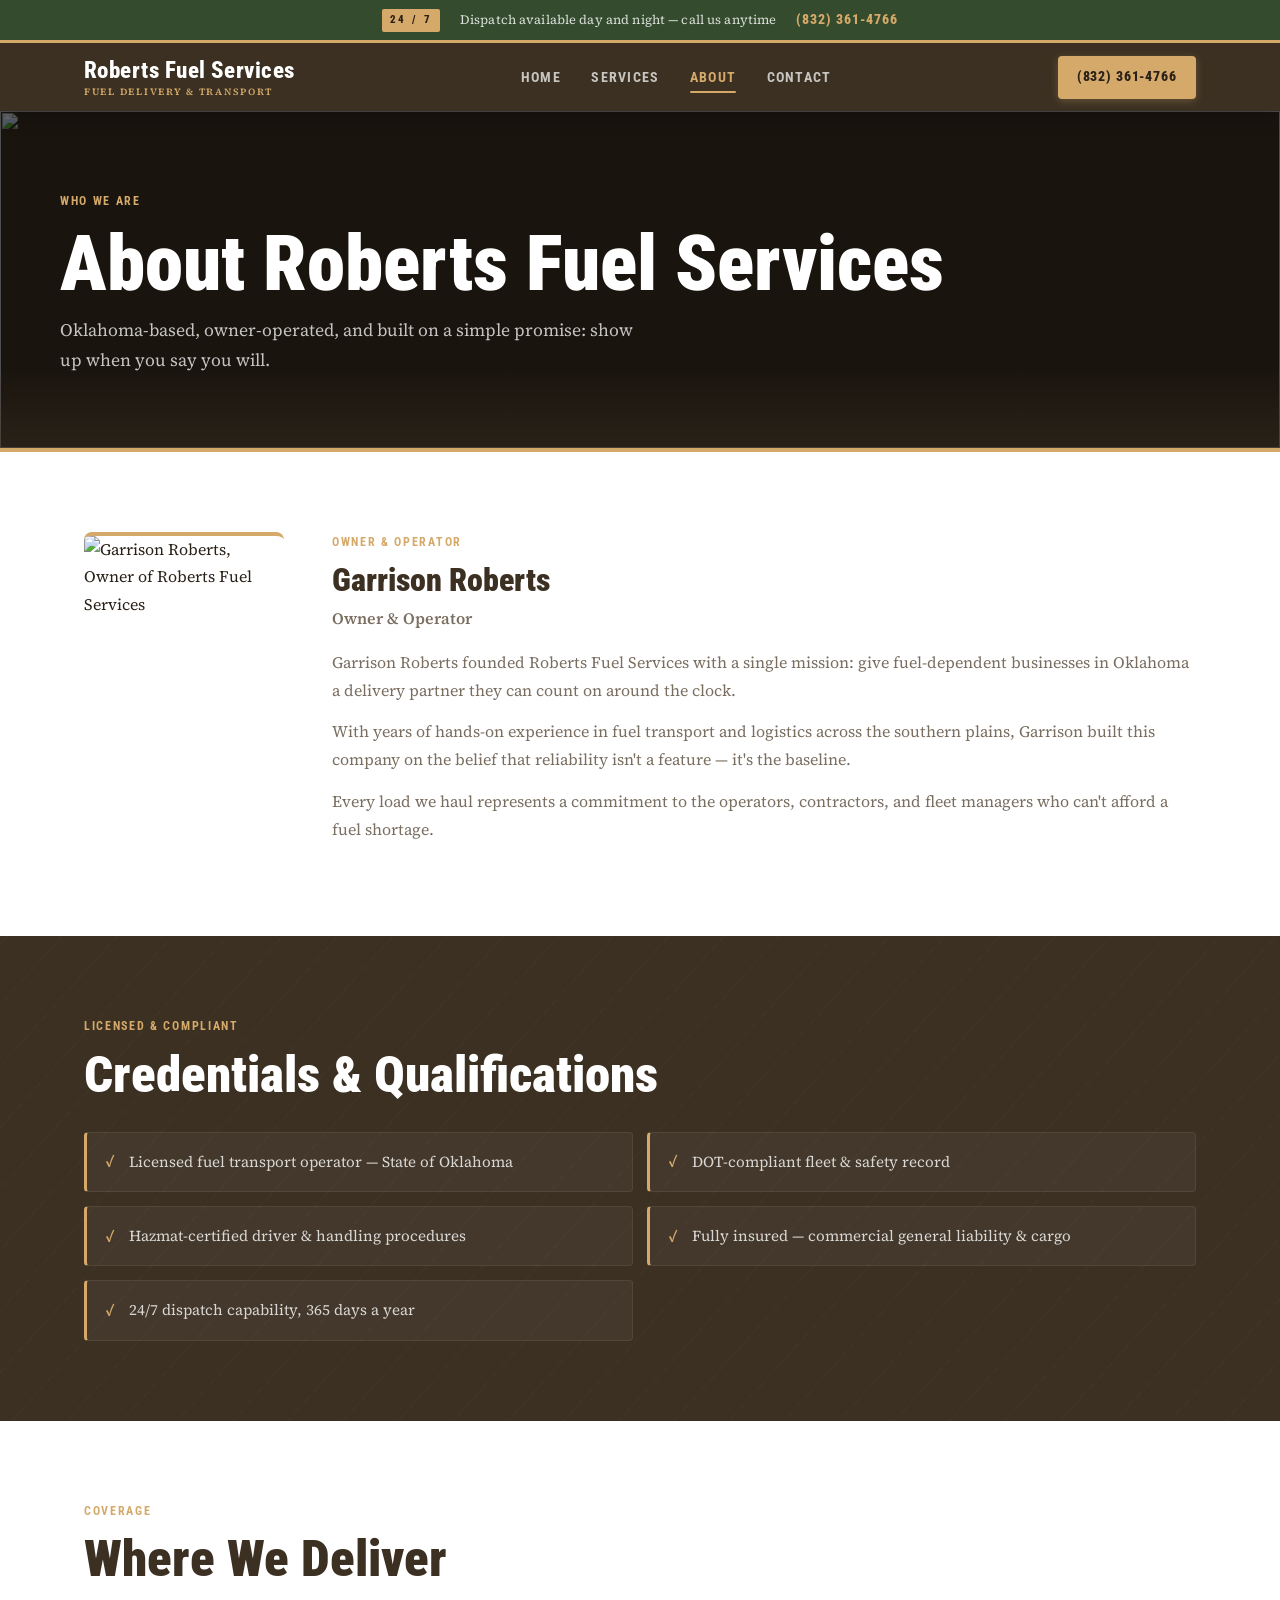
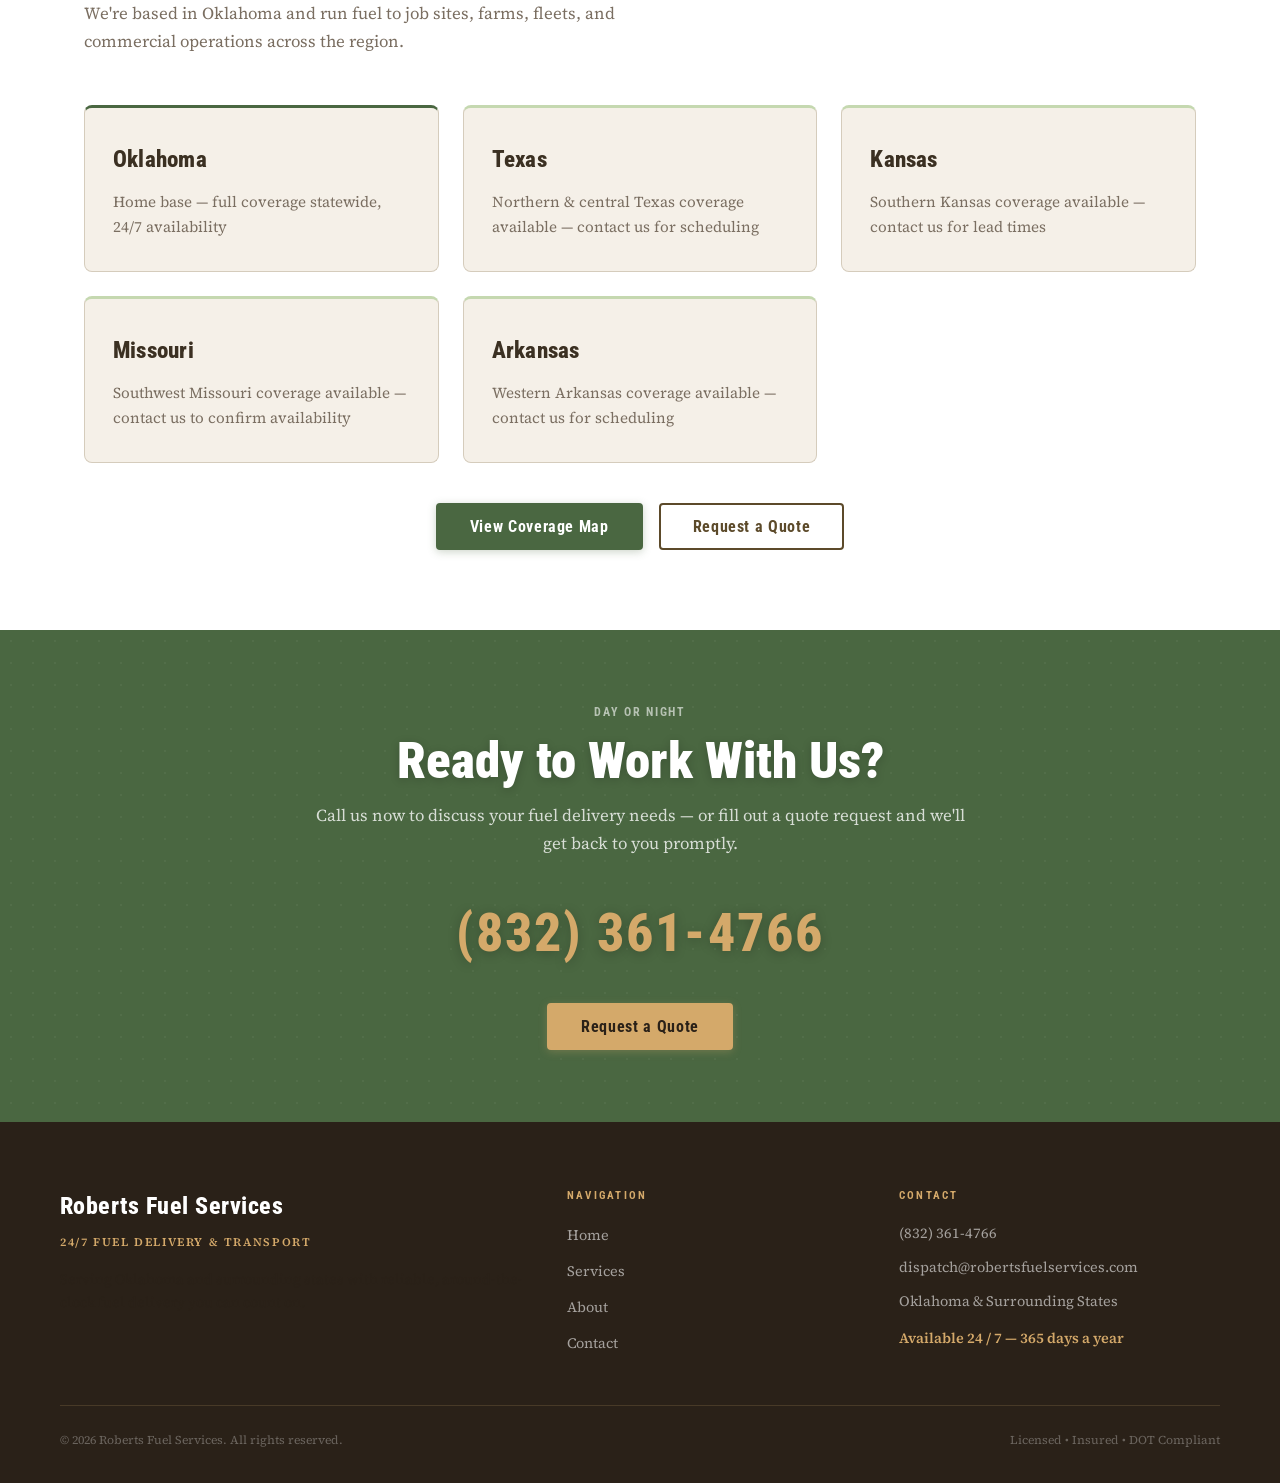
==== about.html @ 9739f454 "fix(about): real owner headshot, remove emoji from coverage cards - Replace 👤 placeholder + 'Photo C" ====
<!DOCTYPE html>
<html lang="en">
<head>
  <meta charset="UTF-8" />
  <meta name="viewport" content="width=device-width, initial-scale=1.0" />
  <meta name="description" content="About Roberts Fuel Services — meet owner Garrison Roberts and learn about our experience, credentials, and commitment to reliable fuel delivery." />
  <title>About | Roberts Fuel Services</title>

  <link rel="preconnect" href="https://fonts.googleapis.com" />
  <link rel="preconnect" href="https://fonts.gstatic.com" crossorigin />
  <link href="https://fonts.googleapis.com/css2?family=Roboto+Condensed:wght@700;900&family=Source+Serif+4:wght@400;600&display=swap" rel="stylesheet" />

  <link rel="stylesheet" href="style.css" />
</head>
<body>

  <div id="avail-bar" class="avail-bar"></div>
  <header id="site-nav" class="nav"></header>

  <main>

    <!-- ========================================================
         PAGE HERO
         ======================================================== -->
    <section class="page-hero" aria-label="Page header">
      <img
        class="page-hero__bg"
        src="https://images.unsplash.com/photo-1707494102150-3f7c7ca7d2b9?auto=format&fit=crop&w=1920&q=80"
        alt=""
        aria-hidden="true"
        loading="eager"
      />
      <div class="page-hero__overlay" aria-hidden="true"></div>
      <div class="page-hero__inner">
        <span class="eyebrow">Who We Are</span>
        <h1>About Roberts Fuel Services</h1>
        <p>Oklahoma-based, owner-operated, and built on a simple promise: show up when you say you will.</p>
      </div>
    </section>

    <!-- ========================================================
         OWNER BIO
         ======================================================== -->
    <section class="about-owner section" aria-label="Owner information">
      <div class="container">
        <div class="about-owner__layout">

          <!-- Owner headshot -->
          <div class="about-owner__photo">
            <img
              src="https://images.unsplash.com/photo-1560250097-0b93528c311a?auto=format&fit=crop&w=400&q=80"
              alt="Garrison Roberts, Owner of Roberts Fuel Services"
              loading="lazy"
              width="200"
              height="260"
            />
          </div>

          <!-- Bio text -->
          <div class="about-owner__bio">
            <span class="eyebrow">Owner &amp; Operator</span>
            <h3 id="owner-name"><!-- injected --></h3>
            <p id="owner-title" style="color:var(--muted);font-weight:600;margin-bottom:1rem;margin-top:0.2rem;"><!-- injected --></p>
            <div id="owner-bio-paragraphs"><!-- injected --></div>
          </div>

        </div>
      </div>
    </section>

    <!-- ========================================================
         CREDENTIALS / LICENSING
         ======================================================== -->
    <section class="credentials section" aria-label="Credentials and licensing">
      <div class="container">
        <span class="eyebrow" style="color:var(--wheat);">Licensed &amp; Compliant</span>
        <h2>Credentials &amp; Qualifications</h2>
        <ul class="credential-list" id="credential-list">
          <!-- injected by JS -->
        </ul>
      </div>
    </section>

    <!-- ========================================================
         SERVICE AREA SUMMARY
         ======================================================== -->
    <section class="section section--white" aria-label="Service area summary">
      <div class="container">
        <div class="section-header">
          <span class="eyebrow">Coverage</span>
          <h2>Where We Deliver</h2>
          <p>We're based in Oklahoma and run fuel to job sites, farms, fleets, and commercial operations across the region.</p>
        </div>

        <div class="grid-3" style="margin-top:2rem;" id="coverage-cards">
          <!-- injected by JS -->
        </div>

        <div style="margin-top:2.5rem; text-align:center;">
          <a href="services.html" class="btn btn--green" style="margin-right:0.75rem;">View Coverage Map</a>
          <a href="contact.html" class="btn" style="border:2px solid var(--saddle);color:var(--saddle);background:transparent;">Request a Quote</a>
        </div>
      </div>
    </section>

    <!-- ========================================================
         24/7 CTA BAND
         ======================================================== -->
    <section class="cta-band" aria-label="Call to action">
      <div class="cta-band__inner">
        <span class="eyebrow" style="color:rgba(255,255,255,0.6);">Day or Night</span>
        <h2>Ready to Work With Us?</h2>
        <p>Call us now to discuss your fuel delivery needs — or fill out a quote request and we'll get back to you promptly.</p>
        <a href="#" class="cta-band__phone" id="about-phone"><!-- injected --></a>
        <a href="contact.html" class="btn btn--primary">Request a Quote</a>
      </div>
    </section>

  </main>

  <footer id="site-footer" class="footer"></footer>

  <script src="config.js"></script>
  <script src="shared.js"></script>
  <script>
    initSite();

    const cfg = window.SITE_CONFIG;

    // Phone CTA
    const ap = document.getElementById("about-phone");
    ap.href        = "tel:" + cfg.phoneRaw;
    ap.textContent = cfg.phone;

    // Owner bio
    document.getElementById("owner-name").textContent  = cfg.ownerName;
    document.getElementById("owner-title").textContent = cfg.ownerTitle;

    const bioContainer = document.getElementById("owner-bio-paragraphs");
    cfg.ownerBio.forEach(function (para) {
      const p = document.createElement("p");
      p.textContent = para;
      p.style.marginBottom = "0.85rem";
      p.style.color = "var(--muted)";
      bioContainer.appendChild(p);
    });

    // Credentials
    const credList = document.getElementById("credential-list");
    cfg.credentials.forEach(function (cred) {
      const li = document.createElement("li");
      li.textContent = cred;
      credList.appendChild(li);
    });

    // Coverage state cards (from config)
    const coverageCards = document.getElementById("coverage-cards");
    cfg.coverageStates.forEach(function (s) {
      const isPrimary = s.tier === "primary";
      const card = document.createElement("div");
      card.className = "card";
      card.style.borderTop = "3px solid " + (isPrimary ? "var(--green)" : "var(--green-lt)");
      card.innerHTML =
        '<div class="card__title" style="color:var(--bark);">' + s.label + '</div>' +
        '<p class="card__desc">' + s.note + '</p>';
      coverageCards.appendChild(card);
    });
  </script>

</body>
</html>
---- style.css ----
/*
 * ============================================================
 *  ROBERTS FUEL SERVICES — STYLESHEET
 * ============================================================
 *  Mobile-first. Brand palette only.
 *
 *  COLOR TOKENS:
 *    --bark:      #3B3022  deep bark brown (primary dark)
 *    --bark-deep: #2A2118  near-black brown (footer)
 *    --saddle:    #5C4A2A  saddle brown
 *    --wheat:     #D4A96A  wheat gold (accent / CTA highlight)
 *    --green:     #4A6741  forest green (primary CTA)
 *    --green-lt:  #C5D8B0  light green (secondary coverage)
 *    --linen:     #F5F0E8  linen (page background)
 *    --linen-dark:#EDE6D8  warm off-white (alt sections)
 *    --white:     #FFFFFF
 *    --text:      #2A2118  near-black body text
 *    --muted:     #7A6E61  secondary text
 *    --border:    #D5CCBC  warm border
 *
 *  FONTS: Roboto Condensed 700/900 (display) + Source Serif 4 400/600 (body)
 * ============================================================
 */

/* ============================================================
   RESET & CUSTOM PROPERTIES
   ============================================================ */

*, *::before, *::after {
  box-sizing: border-box;
  margin: 0;
  padding: 0;
}

:root {
  --bark:       #3B3022;
  --bark-deep:  #2A2118;
  --saddle:     #5C4A2A;
  --wheat:      #D4A96A;
  --wheat-dark: #B8893E;
  --green:      #4A6741;
  --green-dark: #344B2E;
  --green-lt:   #C5D8B0;
  --linen:      #F5F0E8;
  --linen-dark: #EDE6D8;
  --white:      #FFFFFF;
  --text:       #2A2118;
  --muted:      #7A6E61;
  --border:     #D5CCBC;

  --font-display: 'Roboto Condensed', 'Arial Narrow', sans-serif;
  --font-body:    'Source Serif 4', Georgia, serif;

  --radius:    4px;
  --radius-md: 8px;
  --radius-lg: 14px;

  --shadow-sm: 0 1px 4px rgba(0,0,0,0.08);
  --shadow-md: 0 4px 20px rgba(0,0,0,0.11);
  --shadow-lg: 0 12px 40px rgba(0,0,0,0.15);

  --max-width:   1160px;
  --section-pad: 5rem 1.5rem;
  --nav-height:  68px;
}

/* ============================================================
   BASE
   ============================================================ */

html {
  scroll-behavior: smooth;
  font-size: 16px;
}

body {
  font-family: var(--font-body);
  background: var(--linen);
  color: var(--text);
  line-height: 1.7;
  -webkit-font-smoothing: antialiased;
  -moz-osx-font-smoothing: grayscale;
}

img  { max-width: 100%; display: block; }
a    { color: inherit; text-decoration: none; }
ul   { list-style: none; }

/* ============================================================
   TYPOGRAPHY
   ============================================================ */

h1, h2, h3, h4, h5, h6 {
  font-family: var(--font-display);
  font-weight: 900;
  line-height: 1.1;
  letter-spacing: 0;
}

h1 { font-size: clamp(2.6rem, 6.5vw, 4.8rem); }
h2 { font-size: clamp(2rem, 4.5vw, 3.2rem); }
h3 { font-size: clamp(1.5rem, 3vw, 2rem); }
h4 { font-size: 1.25rem; }

p {
  font-size: 1rem;
  color: var(--text);
  line-height: 1.7;
}

.eyebrow {
  font-family: var(--font-display);
  font-size: 0.75rem;
  font-weight: 700;
  letter-spacing: 0.14em;
  text-transform: uppercase;
  color: var(--wheat);
  display: block;
  margin-bottom: 0.65rem;
}

/* ============================================================
   LAYOUT UTILITIES
   ============================================================ */

.container {
  width: 100%;
  max-width: var(--max-width);
  margin: 0 auto;
  padding: 0 1.5rem;
}

.section { padding: var(--section-pad); }

.section--dark      { background: var(--bark);      color: var(--white); }
.section--bark      { background: var(--bark);      color: var(--white); }
.section--saddle    { background: var(--saddle);    color: var(--white); }
.section--linen     { background: var(--linen); }
.section--linen-dark { background: var(--linen-dark); }
.section--white     { background: var(--white); }

.text-center { text-align: center; }

.grid-2 {
  display: grid;
  grid-template-columns: 1fr;
  gap: 1.5rem;
}

.grid-3 {
  display: grid;
  grid-template-columns: 1fr;
  gap: 1.5rem;
}

@media (min-width: 640px) {
  .grid-2 { grid-template-columns: 1fr 1fr; }
}

@media (min-width: 768px) {
  .grid-3 { grid-template-columns: repeat(3, 1fr); }
}

/* Section header block */
.section-header {
  margin-bottom: 3rem;
}

.section-header h2 {
  color: var(--bark);
  margin-bottom: 0.5rem;
}

.section-header p {
  color: var(--muted);
  max-width: 580px;
  margin-top: 0.75rem;
  font-size: 1.05rem;
}

/* ============================================================
   BUTTONS
   ============================================================ */

.btn {
  display: inline-flex;
  align-items: center;
  justify-content: center;
  gap: 0.4em;
  font-family: var(--font-display);
  font-weight: 700;
  font-size: 1rem;
  letter-spacing: 0.04em;
  padding: 0.85rem 2rem;
  border-radius: var(--radius);
  border: 2px solid transparent;
  cursor: pointer;
  transition: background 0.18s ease, color 0.18s ease, border-color 0.18s ease,
              box-shadow 0.18s ease, transform 0.12s ease;
  white-space: nowrap;
  line-height: 1;
}

.btn:hover  { transform: translateY(-1px); }
.btn:active { transform: scale(0.98); }

/* Primary — wheat gold */
.btn--primary {
  background: var(--wheat);
  color: var(--bark-deep);
  border-color: var(--wheat);
  box-shadow: 0 2px 8px rgba(212,169,106,0.28);
}
.btn--primary:hover {
  background: var(--wheat-dark);
  border-color: var(--wheat-dark);
  box-shadow: 0 5px 18px rgba(212,169,106,0.45);
}

/* Secondary — white outlined */
.btn--secondary {
  background: transparent;
  color: var(--white);
  border-color: rgba(255,255,255,0.55);
}
.btn--secondary:hover {
  background: rgba(255,255,255,0.1);
  border-color: var(--white);
}

/* Green CTA */
.btn--green {
  background: var(--green);
  color: var(--white);
  border-color: var(--green);
  box-shadow: 0 2px 8px rgba(74,103,65,0.28);
}
.btn--green:hover {
  background: var(--green-dark);
  border-color: var(--green-dark);
  box-shadow: 0 5px 16px rgba(74,103,65,0.40);
}

/* Outline dark (saddle) */
.btn--outline-dark {
  background: transparent;
  color: var(--saddle);
  border-color: var(--saddle);
}
.btn--outline-dark:hover {
  background: var(--saddle);
  color: var(--white);
}

/* ============================================================
   24/7 AVAILABILITY BAR
   ============================================================ */

.avail-bar {
  background: var(--green-dark);
  padding: 0.5rem 1.5rem;
  position: relative;
  z-index: 1001;
}

.avail-bar__inner {
  display: flex;
  align-items: center;
  justify-content: center;
  flex-wrap: wrap;
  gap: 0.35rem 1.25rem;
  max-width: var(--max-width);
  margin: 0 auto;
}

.avail-bar__badge {
  font-family: var(--font-display);
  font-weight: 800;
  font-size: 0.68rem;
  letter-spacing: 0.22em;
  text-transform: uppercase;
  color: var(--bark-deep);
  background: var(--wheat);
  padding: 0.15rem 0.5rem;
  border-radius: 2px;
}

.avail-bar__text {
  font-size: 0.8rem;
  color: rgba(255,255,255,0.82);
  letter-spacing: 0.01em;
}

.avail-bar__phone {
  font-family: var(--font-display);
  font-weight: 800;
  font-size: 0.9rem;
  letter-spacing: 0.07em;
  color: var(--wheat);
  transition: opacity 0.15s;
}

.avail-bar__phone:hover { opacity: 0.8; }

/* ============================================================
   NAVIGATION
   ============================================================ */

.nav {
  position: sticky;
  top: 0;
  z-index: 1000;
  background: var(--bark);
  box-shadow: 0 2px 20px rgba(0,0,0,0.32);
}

/* Wheat pinstripe at top of nav */
.nav::before {
  content: '';
  display: block;
  height: 3px;
  background: var(--wheat);
}

.nav__inner {
  display: flex;
  align-items: center;
  justify-content: space-between;
  height: var(--nav-height);
  padding: 0 1.5rem;
  max-width: var(--max-width);
  margin: 0 auto;
}

.nav__logo {
  display: flex;
  flex-direction: column;
  justify-content: center;
  line-height: 1;
}

.nav__logo-name {
  font-family: var(--font-display);
  font-size: 1.45rem;
  font-weight: 800;
  color: var(--white);
  letter-spacing: 0.02em;
  line-height: 1.1;
}

.nav__logo-sub {
  font-family: var(--font-body);
  font-size: 0.6rem;
  font-weight: 600;
  color: var(--wheat);
  letter-spacing: 0.18em;
  text-transform: uppercase;
  margin-top: 0.2rem;
}

/* Desktop links */
.nav__links {
  display: none;
  align-items: center;
  gap: 0.1rem;
}

.nav__links a {
  font-family: var(--font-display);
  font-weight: 700;
  font-size: 0.88rem;
  letter-spacing: 0.09em;
  text-transform: uppercase;
  color: rgba(255,255,255,0.72);
  padding: 0.5rem 0.9rem;
  border-radius: var(--radius);
  transition: color 0.15s, background 0.15s;
  position: relative;
}

/* Underline accent on hover/active */
.nav__links a::after {
  content: '';
  position: absolute;
  bottom: 4px;
  left: 0.9rem;
  right: 0.9rem;
  height: 2px;
  background: var(--wheat);
  border-radius: 1px;
  transform: scaleX(0);
  transition: transform 0.2s ease;
}

.nav__links a:hover { color: var(--wheat); }
.nav__links a:hover::after { transform: scaleX(1); }

.nav__links a.active {
  color: var(--wheat);
}
.nav__links a.active::after { transform: scaleX(1); }

/* Phone CTA button */
.nav__cta {
  display: none;
  font-family: var(--font-display);
  font-weight: 800;
  font-size: 0.9rem;
  letter-spacing: 0.06em;
  color: var(--bark-deep);
  background: var(--wheat);
  padding: 0.55rem 1.2rem;
  border-radius: var(--radius);
  transition: background 0.18s, box-shadow 0.18s;
  box-shadow: 0 2px 8px rgba(212,169,106,0.3);
}

.nav__cta:hover {
  background: var(--wheat-dark);
  box-shadow: 0 4px 14px rgba(212,169,106,0.48);
}

/* Hamburger button */
.nav__hamburger {
  display: flex;
  flex-direction: column;
  gap: 5px;
  cursor: pointer;
  padding: 6px;
  background: none;
  border: none;
  outline: none;
}

.nav__hamburger span {
  display: block;
  width: 24px;
  height: 2px;
  background: var(--white);
  border-radius: 2px;
  transition: transform 0.25s ease, opacity 0.25s ease;
}

.nav__hamburger.open span:nth-child(1) { transform: translateY(7px) rotate(45deg); }
.nav__hamburger.open span:nth-child(2) { opacity: 0; }
.nav__hamburger.open span:nth-child(3) { transform: translateY(-7px) rotate(-45deg); }

/* Mobile drawer */
.nav__mobile {
  display: none;
  flex-direction: column;
  background: var(--bark-deep);
  padding: 0.75rem 1.5rem 1.5rem;
  border-top: 1px solid rgba(212,169,106,0.2);
}

.nav__mobile.open { display: flex; }

.nav__mobile a {
  font-family: var(--font-display);
  font-weight: 700;
  font-size: 1.15rem;
  letter-spacing: 0.09em;
  text-transform: uppercase;
  color: rgba(255,255,255,0.8);
  padding: 0.85rem 0;
  border-bottom: 1px solid rgba(255,255,255,0.07);
  transition: color 0.15s;
}

.nav__mobile a:last-child { border-bottom: none; }
.nav__mobile a:hover      { color: var(--wheat); }

.nav__mobile-phone {
  margin-top: 1rem;
  font-family: var(--font-display);
  font-size: 1.4rem;
  font-weight: 800;
  color: var(--wheat) !important;
  letter-spacing: 0.05em;
  border: none !important;
}

@media (min-width: 768px) {
  .nav__links     { display: flex; }
  .nav__cta       { display: inline-block; }
  .nav__hamburger { display: none; }
}

/* ============================================================
   HERO (home page)
   ============================================================ */

.hero {
  position: relative;
  background: var(--bark); /* fallback if photo fails to load */
  overflow: hidden;
  min-height: 580px;
  display: flex;
  align-items: center;
}

/* Full-bleed background photo */
.hero__bg-photo {
  position: absolute;
  inset: 0;
  width: 100%;
  height: 100%;
  object-fit: cover;
  object-position: center 40%;
  z-index: 0;
  display: block;
}

/* Dark overlay so text stays readable on photo */
.hero__overlay {
  position: absolute;
  inset: 0;
  background: rgba(0, 0, 0, 0.52);
  z-index: 1;
}

/* Subtle dot texture on top of overlay for depth */
.hero::after {
  content: '';
  position: absolute;
  inset: 0;
  background-image: radial-gradient(circle, rgba(212,169,106,0.04) 1px, transparent 1px);
  background-size: 28px 28px;
  pointer-events: none;
  z-index: 2;
}

/* Wheat accent bar at bottom */
.hero__accent-bar {
  position: absolute;
  bottom: 0;
  left: 0;
  right: 0;
  height: 4px;
  background: linear-gradient(90deg, var(--wheat) 0%, var(--wheat-dark) 60%, var(--wheat) 100%);
  z-index: 4;
}

.hero__inner {
  position: relative;
  z-index: 3;
  padding: 5rem 1.5rem;
  max-width: var(--max-width);
  margin: 0 auto;
  width: 100%;
}

.hero__eyebrow {
  display: inline-flex;
  align-items: center;
  gap: 0.65rem;
  font-family: var(--font-display);
  font-size: 0.75rem;
  font-weight: 700;
  letter-spacing: 0.24em;
  text-transform: uppercase;
  color: var(--wheat);
  margin-bottom: 1rem;
}

.hero__eyebrow::before {
  content: '';
  display: block;
  width: 28px;
  height: 2px;
  background: var(--wheat);
  border-radius: 1px;
  flex-shrink: 0;
}

.hero__title {
  color: var(--white);
  max-width: 660px;
  margin-bottom: 1.25rem;
  text-shadow: 0 3px 24px rgba(0,0,0,0.35);
}

.hero__title em {
  font-style: normal;
  color: var(--wheat);
}

.hero__sub {
  font-size: 1.1rem;
  color: rgba(255,255,255,0.72);
  max-width: 520px;
  margin-bottom: 2.25rem;
  line-height: 1.7;
  font-weight: 400;
}

.hero__ctas {
  display: flex;
  flex-wrap: wrap;
  gap: 1rem;
}

@media (max-width: 767px) {
  .hero { min-height: 480px; }
  .hero__inner { padding: 3.5rem 1.5rem 4.5rem; }
}

@media (min-width: 768px) {
  .hero { min-height: 640px; }
  .hero__inner { padding: 6.5rem 1.5rem; }
}

@media (min-width: 1024px) {
  .hero { min-height: 720px; }
}

/* ============================================================
   SERVICE OVERVIEW CARDS (home page)
   ============================================================ */

.service-cards {
  background: var(--white);
  padding: var(--section-pad);
}

.service-cards .section-header h2 { color: var(--bark); }

.card {
  background: var(--linen);
  border: 1px solid var(--border);
  border-radius: var(--radius-md);
  padding: 2rem 1.75rem;
  position: relative;
  transition: box-shadow 0.22s ease, transform 0.22s ease, border-color 0.22s ease;
  overflow: hidden;
}

/* Left green accent bar — slides in on hover */
.card::before {
  content: '';
  position: absolute;
  top: 0;
  left: 0;
  width: 4px;
  height: 100%;
  background: var(--green);
  transform: scaleY(0);
  transform-origin: bottom;
  transition: transform 0.22s ease;
  border-radius: 0 0 0 var(--radius-md);
}

.card:hover {
  box-shadow: var(--shadow-md);
  transform: translateY(-4px);
  border-color: rgba(74,103,65,0.25);
}

.card:hover::before { transform: scaleY(1); }

.card__icon {
  font-size: 2.4rem;
  margin-bottom: 1.25rem;
  display: block;
}

.card__title {
  font-family: var(--font-display);
  font-size: 1.45rem;
  font-weight: 800;
  color: var(--bark);
  margin-bottom: 0.6rem;
  letter-spacing: 0.01em;
}

.card__desc {
  font-size: 0.95rem;
  color: var(--muted);
  line-height: 1.65;
}

.card__link {
  display: inline-block;
  margin-top: 1rem;
  font-family: var(--font-display);
  font-weight: 700;
  font-size: 0.85rem;
  letter-spacing: 0.06em;
  color: var(--green);
  text-decoration: underline;
  text-underline-offset: 3px;
}

/* ============================================================
   WHY CHOOSE US — STAT ROW
   ============================================================ */

.why-section {
  background: var(--bark);
  padding: var(--section-pad);
  position: relative;
  overflow: hidden;
}

/* Diagonal stripe texture */
.why-section::before {
  content: '';
  position: absolute;
  inset: 0;
  background-image: repeating-linear-gradient(
    -48deg,
    transparent,
    transparent 40px,
    rgba(255,255,255,0.018) 40px,
    rgba(255,255,255,0.018) 41px
  );
  pointer-events: none;
}

.why-section .section-header { position: relative; }
.why-section .section-header h2 { color: var(--white); }
.why-section .section-header p  { color: rgba(255,255,255,0.58); }

.stat-grid {
  display: grid;
  grid-template-columns: 1fr;
  gap: 1.5rem;
  position: relative;
}

@media (min-width: 640px) {
  .stat-grid { grid-template-columns: repeat(3, 1fr); }
}

.stat-card {
  background: rgba(255,255,255,0.04);
  border: 1px solid rgba(255,255,255,0.07);
  border-top: 3px solid var(--wheat);
  border-radius: var(--radius-md);
  padding: 2rem 1.75rem 1.75rem;
  transition: background 0.2s;
}

.stat-card:hover { background: rgba(255,255,255,0.07); }

.stat-card__number {
  font-family: var(--font-display);
  font-size: clamp(3.5rem, 7vw, 5.2rem);
  font-weight: 800;
  color: var(--wheat);
  line-height: 1;
  margin-bottom: 0.2rem;
  letter-spacing: -0.01em;
}

.stat-card__label {
  font-family: var(--font-display);
  font-size: 0.85rem;
  font-weight: 700;
  letter-spacing: 0.14em;
  text-transform: uppercase;
  color: var(--white);
  margin-bottom: 0.8rem;
}

.stat-card__detail {
  font-size: 0.9rem;
  color: rgba(255,255,255,0.52);
  line-height: 1.6;
}

/* ============================================================
   24/7 CTA BAND
   ============================================================ */

.cta-band {
  background: var(--green);
  padding: 4.5rem 1.5rem;
  text-align: center;
  position: relative;
  overflow: hidden;
}

/* Subtle dot texture */
.cta-band::before {
  content: '';
  position: absolute;
  inset: 0;
  background-image: radial-gradient(circle, rgba(255,255,255,0.045) 1px, transparent 1px);
  background-size: 22px 22px;
  pointer-events: none;
}

.cta-band__inner {
  max-width: 660px;
  margin: 0 auto;
  position: relative;
}

.cta-band h2 {
  color: var(--white);
  margin-bottom: 0.75rem;
  text-shadow: 0 2px 10px rgba(0,0,0,0.18);
}

.cta-band p {
  color: rgba(255,255,255,0.78);
  font-size: 1.05rem;
  margin-bottom: 1.75rem;
}

.cta-band__phone {
  display: block;
  font-family: var(--font-display);
  font-size: clamp(2rem, 6vw, 3.4rem);
  font-weight: 800;
  color: var(--wheat);
  letter-spacing: 0.04em;
  margin-bottom: 1.5rem;
  text-shadow: 0 2px 12px rgba(0,0,0,0.22);
  transition: opacity 0.15s, transform 0.15s;
}

.cta-band__phone:hover {
  opacity: 0.88;
  transform: scale(1.01);
}

/* ============================================================
   CONTACT TEASER (home page)
   ============================================================ */

.contact-teaser {
  background: var(--linen-dark);
  padding: var(--section-pad);
  border-top: 1px solid var(--border);
}

.contact-teaser__inner {
  display: grid;
  grid-template-columns: 1fr;
  gap: 2.5rem;
  align-items: center;
}

@media (min-width: 768px) {
  .contact-teaser__inner { grid-template-columns: 1fr 1fr; }
}

.contact-teaser h2 { color: var(--bark); margin-bottom: 0.5rem; }
.contact-teaser p  { color: var(--muted); margin-top: 0.5rem; font-size: 1.05rem; }

.contact-teaser__actions {
  display: flex;
  flex-wrap: wrap;
  gap: 0.85rem;
  margin-top: 1.5rem;
}

/* ============================================================
   CONTACT INFO CARD ITEMS (home teaser + contact page)
   ============================================================ */

.contact-info__item {
  display: flex;
  gap: 1.1rem;
  margin-bottom: 2rem;
  align-items: flex-start;
}

.contact-info__icon {
  flex-shrink: 0;
  width: 44px;
  height: 44px;
  background: var(--linen-dark);
  border: 1px solid var(--border);
  border-radius: var(--radius);
  display: flex;
  align-items: center;
  justify-content: center;
  color: var(--saddle);
}

.contact-info__label {
  font-family: var(--font-display);
  font-weight: 700;
  font-size: 0.72rem;
  letter-spacing: 0.14em;
  text-transform: uppercase;
  color: var(--muted);
  margin-bottom: 0.25rem;
}

.contact-info__value {
  font-size: 1.05rem;
  color: var(--bark);
  font-weight: 600;
}

.contact-info__value a {
  color: var(--green);
  transition: opacity 0.15s;
}

.contact-info__value a:hover { opacity: 0.75; }

/* Small card for teaser panel on home page */
.contact-card {
  background: var(--white);
  border: 1px solid var(--border);
  border-radius: var(--radius-md);
  padding: 2rem;
  box-shadow: var(--shadow-md);
}

/* ============================================================
   PAGE HERO (inner pages: services, about, contact)
   ============================================================ */

.page-hero {
  background: var(--bark); /* fallback */
  padding: 5rem 1.5rem 4.5rem;
  border-bottom: 4px solid var(--wheat);
  position: relative;
  overflow: hidden;
  min-height: 280px;
  display: flex;
  align-items: center;
}

/* Full-bleed background photo */
.page-hero__bg {
  position: absolute;
  inset: 0;
  width: 100%;
  height: 100%;
  object-fit: cover;
  object-position: center 50%;
  z-index: 0;
  display: block;
}

/* Dark overlay for text legibility */
.page-hero__overlay {
  position: absolute;
  inset: 0;
  background: rgba(0, 0, 0, 0.58);
  z-index: 1;
}

/* Wheat gradient reinforcement at bottom edge */
.page-hero::after {
  content: '';
  position: absolute;
  bottom: 0;
  left: 0;
  right: 0;
  height: 80px;
  background: linear-gradient(to top, rgba(59,48,34,0.5) 0%, transparent 100%);
  z-index: 2;
  pointer-events: none;
}

.page-hero__inner {
  max-width: var(--max-width);
  margin: 0 auto;
  position: relative;
  z-index: 3;
  width: 100%;
}

.page-hero h1 {
  color: var(--white);
  margin-bottom: 0.6rem;
}

.page-hero p {
  color: rgba(255,255,255,0.75);
  font-size: 1.1rem;
  max-width: 580px;
}

/* ============================================================
   SERVICES DETAIL BLOCKS
   ============================================================ */

.services-detail {
  background: var(--white);
  padding: var(--section-pad);
}

.service-block {
  display: grid;
  grid-template-columns: 1fr;
  gap: 3rem;
  align-items: center;
  padding-bottom: 4rem;
  margin-bottom: 4rem;
  border-bottom: 1px solid var(--border);
}

.service-block:last-child {
  border-bottom: none;
  margin-bottom: 0;
  padding-bottom: 0;
}

@media (min-width: 768px) {
  .service-block { grid-template-columns: 1fr 1fr; }
  .service-block--reverse .service-block__visual { order: -1; }
}

.service-block__visual {
  border-radius: var(--radius-md);
  min-height: 300px;
  position: relative;
  overflow: hidden;
  border: 1px solid var(--border);
  background: var(--linen-dark); /* fallback if photo fails */
}

/* Real photo inside service block visual */
.service-block__visual img {
  position: absolute;
  inset: 0;
  width: 100%;
  height: 100%;
  object-fit: cover;
  object-position: center;
  display: block;
  transition: transform 0.4s ease;
}

.service-block:hover .service-block__visual img {
  transform: scale(1.03);
}

.service-block h3 { color: var(--bark); margin-bottom: 0.75rem; }
.service-block p  { color: var(--muted); line-height: 1.7; }

.service-block__list { margin-top: 1.1rem; }

.service-block__list li {
  display: flex;
  align-items: flex-start;
  gap: 0.65rem;
  font-size: 0.95rem;
  color: var(--muted);
  padding: 0.38rem 0;
  border-bottom: 1px solid rgba(0,0,0,0.04);
}

.service-block__list li:last-child { border-bottom: none; }

.service-block__list li::before {
  content: '✓';
  color: var(--green);
  font-weight: 700;
  flex-shrink: 0;
  margin-top: 0.1rem;
  font-size: 0.88rem;
}

/* ============================================================
   COVERAGE MAP
   ============================================================ */

.map-section {
  padding: var(--section-pad);
  background: var(--linen-dark);
}

.map-section .section-header h2 { color: var(--bark); }
.map-section .section-header p  { color: var(--muted); }

.map-wrapper {
  background: var(--white);
  border: 1px solid var(--border);
  border-radius: var(--radius-md);
  overflow: hidden;
  box-shadow: var(--shadow-md);
  margin-top: 2.5rem;
}

#coverage-map {
  width: 100%;
  display: block;
  cursor: default;
}

#coverage-map path {
  stroke: var(--white);
  stroke-width: 1.5;
  transition: fill 0.18s ease;
}

#coverage-map path[data-tier="primary"]   { fill: var(--green);    cursor: pointer; }
#coverage-map path[data-tier="secondary"] { fill: var(--green-lt); cursor: pointer; }
#coverage-map path[data-tier="none"]      { fill: #E0DBCF; }

#coverage-map path[data-tier="primary"]:hover   { fill: var(--green-dark); }
#coverage-map path[data-tier="secondary"]:hover { fill: #9EBF8E; }

.map-info-bar {
  background: var(--bark);
  color: var(--white);
  padding: 1rem 1.5rem;
  font-size: 0.93rem;
  min-height: 3.75rem;
  display: flex;
  align-items: center;
  gap: 0.75rem;
  border-top: 1px solid rgba(255,255,255,0.06);
}

.map-info-bar__state {
  font-family: var(--font-display);
  font-weight: 800;
  font-size: 1.25rem;
  color: var(--wheat);
  white-space: nowrap;
}

.map-info-bar__note { color: rgba(255,255,255,0.7); }

.map-legend {
  display: flex;
  flex-wrap: wrap;
  gap: 1rem 2.5rem;
  margin-top: 1.5rem;
}

.map-legend__item {
  display: flex;
  align-items: center;
  gap: 0.55rem;
  font-size: 0.88rem;
  color: var(--muted);
}

.map-legend__swatch {
  width: 18px;
  height: 18px;
  border-radius: 3px;
  border: 1px solid rgba(0,0,0,0.1);
  flex-shrink: 0;
}

/* ============================================================
   ABOUT PAGE
   ============================================================ */

.about-owner {
  padding: var(--section-pad);
  background: var(--white);
}

.about-owner__layout {
  display: grid;
  grid-template-columns: 1fr;
  gap: 3rem;
  align-items: start;
}

@media (min-width: 768px) {
  .about-owner__layout { grid-template-columns: auto 1fr; }
}

.about-owner__photo {
  width: 200px;
  height: 260px;
  border-top: 4px solid var(--wheat);
  border-radius: var(--radius-md);
  overflow: hidden;
  flex-shrink: 0;
}

.about-owner__photo img {
  width: 100%;
  height: 100%;
  object-fit: cover;
  object-position: center top;
  display: block;
}

.about-owner h3 { color: var(--bark); margin-bottom: 0.35rem; }

.about-owner__bio p {
  color: var(--muted);
  margin-bottom: 1rem;
  line-height: 1.75;
}

.about-owner__bio p:last-child { margin-bottom: 0; }

/* Credentials */
.credentials {
  padding: var(--section-pad);
  background: var(--bark);
  position: relative;
  overflow: hidden;
}

.credentials::before {
  content: '';
  position: absolute;
  inset: 0;
  background-image: repeating-linear-gradient(
    -48deg,
    transparent,
    transparent 40px,
    rgba(255,255,255,0.018) 40px,
    rgba(255,255,255,0.018) 41px
  );
  pointer-events: none;
}

.credentials h2 {
  color: var(--white);
  margin-bottom: 0.5rem;
  position: relative;
}

.credential-list {
  display: grid;
  grid-template-columns: 1fr;
  gap: 0.85rem;
  position: relative;
  margin-top: 1.75rem;
}

@media (min-width: 640px) {
  .credential-list { grid-template-columns: 1fr 1fr; }
}

.credential-list li {
  display: flex;
  align-items: flex-start;
  gap: 0.85rem;
  font-size: 0.95rem;
  color: rgba(255,255,255,0.8);
  background: rgba(255,255,255,0.045);
  border: 1px solid rgba(255,255,255,0.07);
  border-left: 3px solid var(--wheat);
  border-radius: var(--radius);
  padding: 1rem 1.15rem;
  transition: background 0.18s;
}

.credential-list li:hover { background: rgba(255,255,255,0.07); }

.credential-list li::before {
  content: '✓';
  color: var(--wheat);
  font-weight: 700;
  flex-shrink: 0;
  margin-top: 0.05rem;
}

/* ============================================================
   CONTACT PAGE & FORM
   ============================================================ */

.contact-page {
  padding: var(--section-pad);
  background: var(--linen);
}

.contact-layout {
  display: grid;
  grid-template-columns: 1fr;
  gap: 3.5rem;
}

@media (min-width: 900px) {
  .contact-layout { grid-template-columns: 1fr 1.65fr; }
}

/* Tip / note box (contact page) */
.tip-box {
  background: var(--linen-dark);
  border: 1px solid var(--border);
  border-left: 4px solid var(--wheat);
  border-radius: var(--radius);
  padding: 1.1rem 1.25rem;
  margin-top: 0.5rem;
}

.tip-box__title {
  font-family: var(--font-display);
  font-weight: 700;
  font-size: 0.78rem;
  letter-spacing: 0.1em;
  text-transform: uppercase;
  color: var(--bark);
  margin-bottom: 0.5rem;
}

/* Forms */
.form-group { margin-bottom: 1.25rem; }

.form-group label {
  display: block;
  font-family: var(--font-display);
  font-weight: 700;
  font-size: 0.75rem;
  letter-spacing: 0.12em;
  text-transform: uppercase;
  color: var(--bark);
  margin-bottom: 0.45rem;
}

.form--dark .form-group label { color: rgba(255,255,255,0.75); }

.form-group input,
.form-group select,
.form-group textarea {
  width: 100%;
  padding: 0.8rem 1rem;
  font-family: var(--font-body);
  font-size: 1rem;
  color: var(--text);
  background: var(--white);
  border: 1.5px solid var(--border);
  border-radius: var(--radius);
  outline: none;
  transition: border-color 0.2s ease, box-shadow 0.2s ease;
  -webkit-appearance: none;
}

.form-group input::placeholder,
.form-group textarea::placeholder {
  color: #B0A89E;
}

.form-group input:focus,
.form-group select:focus,
.form-group textarea:focus {
  border-color: var(--green);
  box-shadow: 0 0 0 3px rgba(74,103,65,0.12);
}

.form-group textarea {
  min-height: 140px;
  resize: vertical;
}

.form-grid {
  display: grid;
  grid-template-columns: 1fr;
  gap: 0;
}

@media (min-width: 640px) {
  .form-grid {
    grid-template-columns: 1fr 1fr;
    column-gap: 1.25rem;
  }
}

.form-message {
  padding: 1rem 1.25rem;
  border-radius: var(--radius);
  font-size: 0.95rem;
  margin-top: 1rem;
  display: none;
}

.form-message--success {
  background: #D4EDDA;
  border: 1px solid #A3D9B1;
  color: #1E5631;
}

.form-message--error {
  background: #F8D7DA;
  border: 1px solid #F1AEB5;
  color: #6E1C22;
}

/* ============================================================
   FOOTER
   ============================================================ */

.footer {
  background: var(--bark-deep);
  color: rgba(255,255,255,0.62);
  padding: 4rem 1.5rem 2rem;
}

.footer__grid {
  display: grid;
  grid-template-columns: 1fr;
  gap: 2.5rem;
  max-width: var(--max-width);
  margin: 0 auto;
  padding-bottom: 2.5rem;
  border-bottom: 1px solid rgba(212,169,106,0.18);
}

@media (min-width: 640px) {
  .footer__grid { grid-template-columns: 1.6fr 1fr 1.1fr; }
}

.footer__brand-name {
  font-family: var(--font-display);
  font-size: 1.5rem;
  font-weight: 800;
  color: var(--white);
  margin-bottom: 0.35rem;
  letter-spacing: 0.02em;
}

.footer__brand-tag {
  font-size: 0.72rem;
  font-weight: 600;
  color: var(--wheat);
  margin-bottom: 1rem;
  letter-spacing: 0.14em;
  text-transform: uppercase;
}

.footer__col-title {
  font-family: var(--font-display);
  font-weight: 700;
  font-size: 0.7rem;
  letter-spacing: 0.2em;
  text-transform: uppercase;
  color: var(--wheat);
  margin-bottom: 1rem;
}

.footer__links li   { margin-bottom: 0.55rem; }

.footer__links a {
  font-size: 0.9rem;
  color: rgba(255,255,255,0.58);
  transition: color 0.15s;
}

.footer__links a:hover { color: var(--white); }

.footer__contact-item {
  font-size: 0.9rem;
  margin-bottom: 0.6rem;
  color: rgba(255,255,255,0.58);
}

.footer__contact-item a {
  color: rgba(255,255,255,0.58);
  transition: color 0.15s;
}

.footer__contact-item a:hover { color: var(--white); }

.footer__bottom {
  display: flex;
  justify-content: space-between;
  flex-wrap: wrap;
  gap: 0.5rem;
  padding-top: 1.5rem;
  max-width: var(--max-width);
  margin: 0 auto;
  font-size: 0.75rem;
  color: rgba(255,255,255,0.3);
}

/* ============================================================
   UTILITY — ACCESSIBILITY
   ============================================================ */

.sr-only {
  position: absolute;
  width: 1px;
  height: 1px;
  padding: 0;
  margin: -1px;
  overflow: hidden;
  clip: rect(0,0,0,0);
  white-space: nowrap;
  border: 0;
}

/* ============================================================
   REDUCED MOTION
   ============================================================ */

@media (prefers-reduced-motion: reduce) {
  *, *::before, *::after {
    transition-duration: 0.01ms !important;
    animation-duration: 0.01ms !important;
  }
}

/* ============================================================
   PRINT
   ============================================================ */

@media print {
  .nav, .avail-bar, .nav__mobile, .cta-band { display: none; }
  body { background: white; }
}
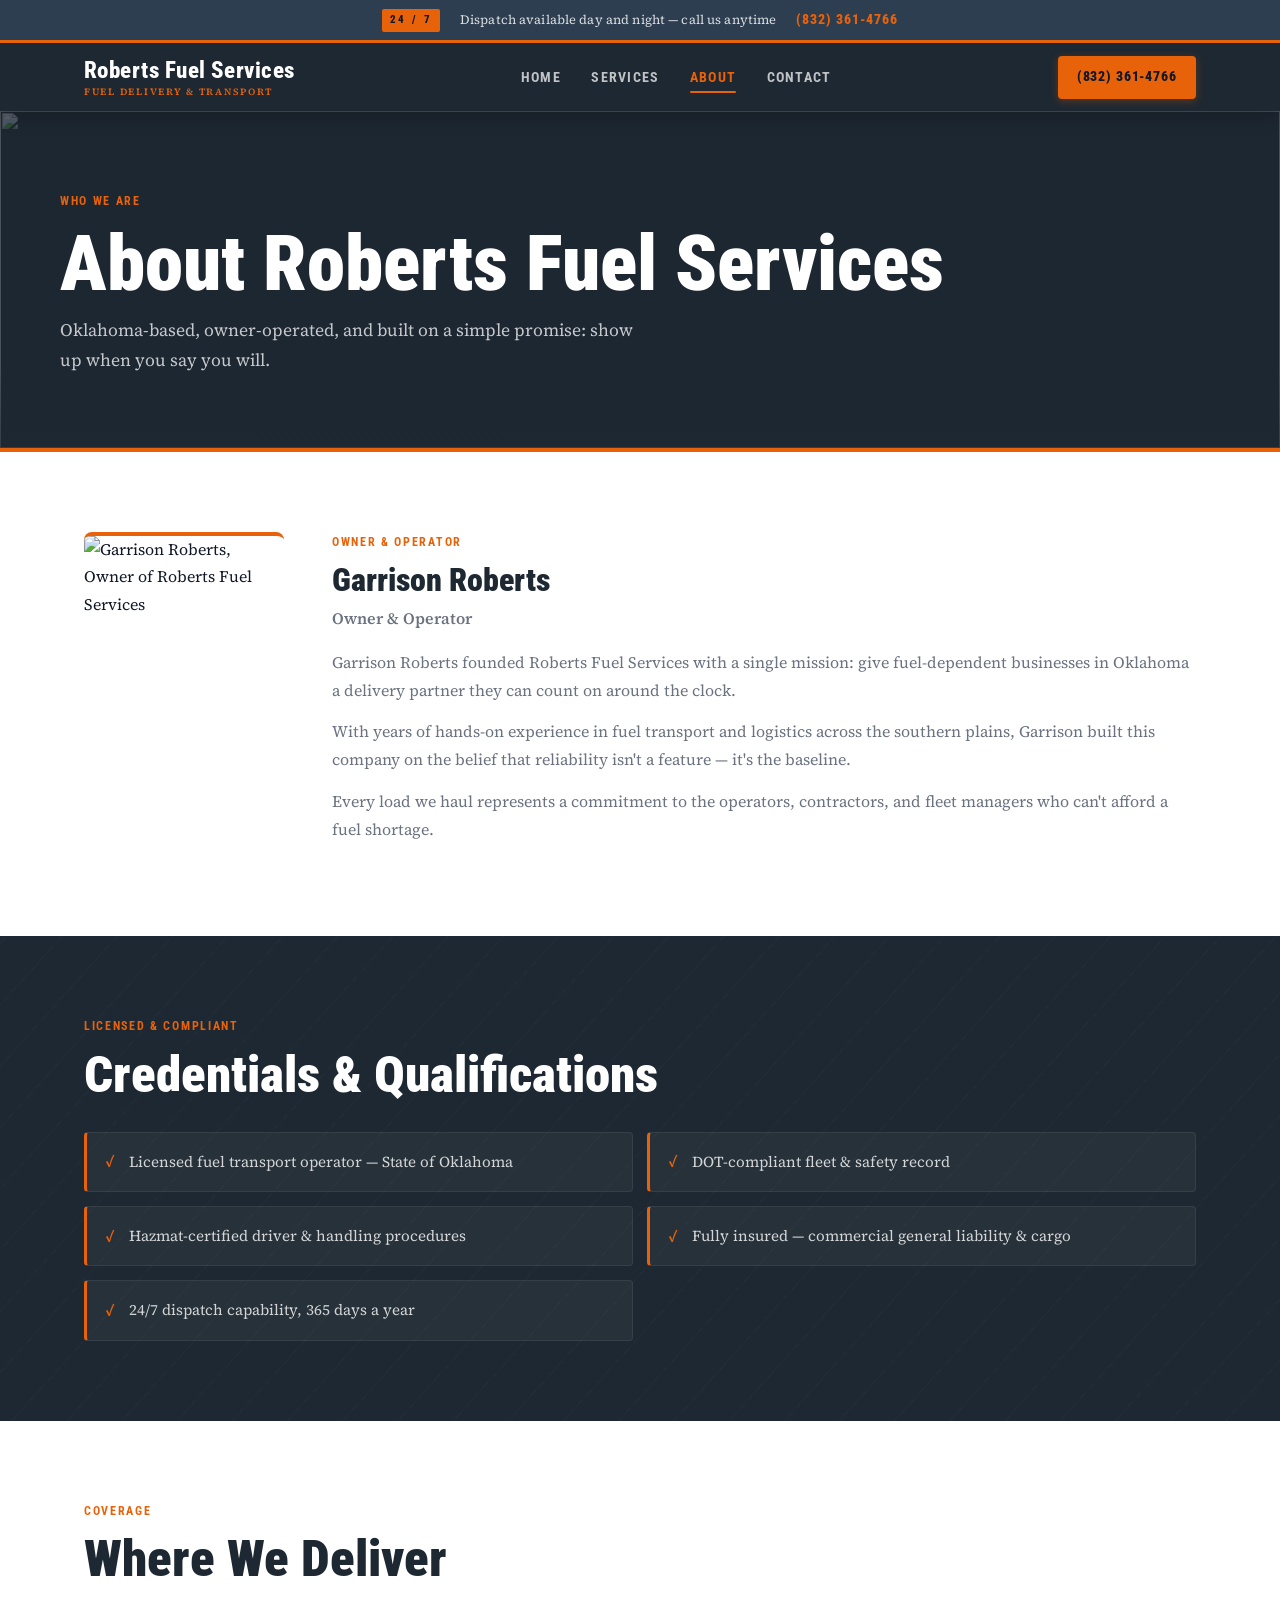
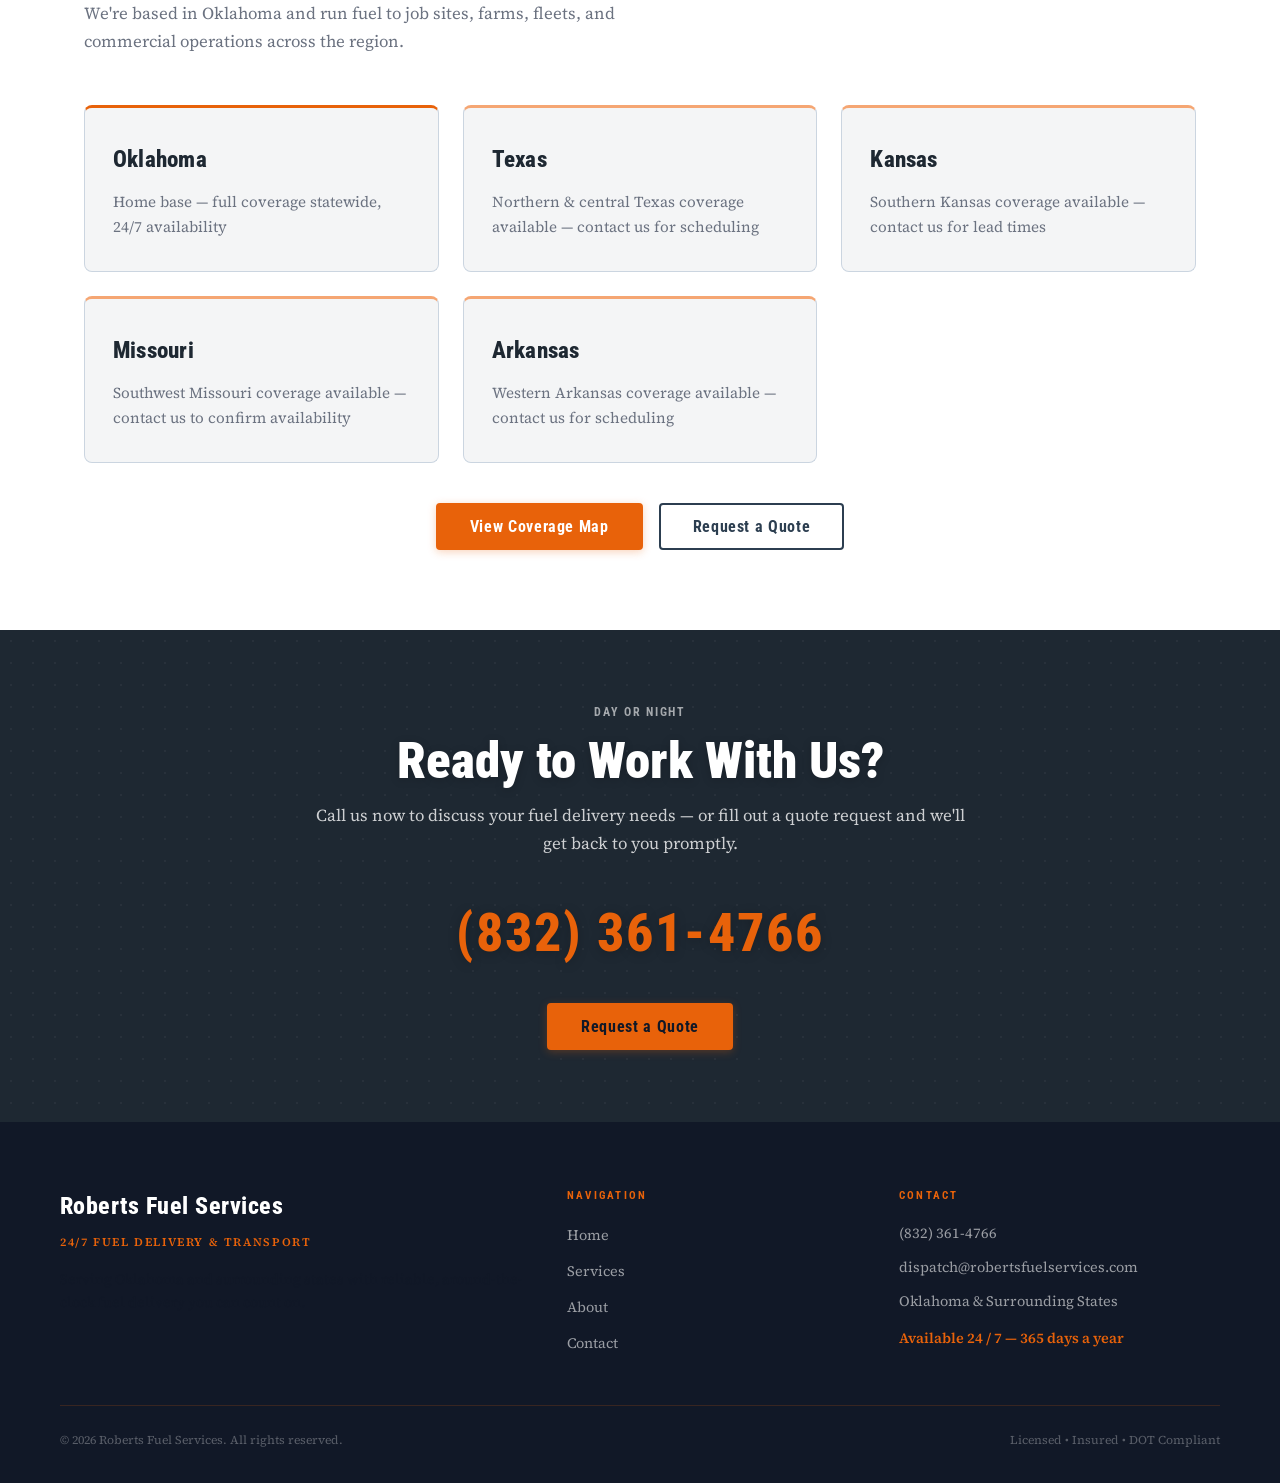
==== commit 8b01aa7c: "fix: replace all old color var() refs in HTML files and shared.js Replace every inline style and JS-" ====
--- a/about.html
+++ b/about.html
@@ -60,7 +60,7 @@
           <div class="about-owner__bio">
             <span class="eyebrow">Owner &amp; Operator</span>
             <h3 id="owner-name"><!-- injected --></h3>
-            <p id="owner-title" style="color:var(--muted);font-weight:600;margin-bottom:1rem;margin-top:0.2rem;"><!-- injected --></p>
+            <p id="owner-title" style="color:var(--text-muted);font-weight:600;margin-bottom:1rem;margin-top:0.2rem;"><!-- injected --></p>
             <div id="owner-bio-paragraphs"><!-- injected --></div>
           </div>
 
@@ -73,7 +73,7 @@
          ======================================================== -->
     <section class="credentials section" aria-label="Credentials and licensing">
       <div class="container">
-        <span class="eyebrow" style="color:var(--wheat);">Licensed &amp; Compliant</span>
+        <span class="eyebrow" style="color:var(--orange);">Licensed &amp; Compliant</span>
         <h2>Credentials &amp; Qualifications</h2>
         <ul class="credential-list" id="credential-list">
           <!-- injected by JS -->
@@ -98,7 +98,7 @@
 
         <div style="margin-top:2.5rem; text-align:center;">
           <a href="services.html" class="btn btn--green" style="margin-right:0.75rem;">View Coverage Map</a>
-          <a href="contact.html" class="btn" style="border:2px solid var(--saddle);color:var(--saddle);background:transparent;">Request a Quote</a>
+          <a href="contact.html" class="btn" style="border:2px solid var(--slate-mid);color:var(--slate-mid);background:transparent;">Request a Quote</a>
         </div>
       </div>
     </section>
@@ -141,7 +141,7 @@
       const p = document.createElement("p");
       p.textContent = para;
       p.style.marginBottom = "0.85rem";
-      p.style.color = "var(--muted)";
+      p.style.color = "var(--text-muted)";
       bioContainer.appendChild(p);
     });
 
@@ -159,9 +159,9 @@
       const isPrimary = s.tier === "primary";
       const card = document.createElement("div");
       card.className = "card";
-      card.style.borderTop = "3px solid " + (isPrimary ? "var(--green)" : "var(--green-lt)");
+      card.style.borderTop = "3px solid " + (isPrimary ? "var(--orange)" : "var(--orange-mid)");
       card.innerHTML =
-        '<div class="card__title" style="color:var(--bark);">' + s.label + '</div>' +
+        '<div class="card__title" style="color:var(--slate-dark);">' + s.label + '</div>' +
         '<p class="card__desc">' + s.note + '</p>';
       coverageCards.appendChild(card);
     });
--- a/style.css
+++ b/style.css
@@ -5,18 +5,18 @@
  *  Mobile-first. Brand palette only.
  *
  *  COLOR TOKENS:
- *    --bark:      #3B3022  deep bark brown (primary dark)
- *    --bark-deep: #2A2118  near-black brown (footer)
- *    --saddle:    #5C4A2A  saddle brown
- *    --wheat:     #D4A96A  wheat gold (accent / CTA highlight)
- *    --green:     #4A6741  forest green (primary CTA)
- *    --green-lt:  #C5D8B0  light green (secondary coverage)
- *    --linen:     #F5F0E8  linen (page background)
- *    --linen-dark:#EDE6D8  warm off-white (alt sections)
+ *    --bark:      #1E2832  deep bark brown (primary dark)
+ *    --bark-deep: #111827  near-black brown (footer)
+ *    --saddle:    #2C3E50  saddle brown
+ *    --wheat:     #E8620A  wheat gold (accent / CTA highlight)
+ *    --green:     #E8620A  forest green (primary CTA)
+ *    --green-lt:  #F5A673  light green (secondary coverage)
+ *    --linen:     #F4F5F6  linen (page background)
+ *    --linen-dark:#E9ECEF  warm off-white (alt sections)
  *    --white:     #FFFFFF
- *    --text:      #2A2118  near-black body text
- *    --muted:     #7A6E61  secondary text
- *    --border:    #D5CCBC  warm border
+ *    --text:      #111827  near-black body text
+ *    --muted:     #6B7280  secondary text
+ *    --border:    #CBD5E0  warm border
  *
  *  FONTS: Roboto Condensed 700/900 (display) + Source Serif 4 400/600 (body)
  * ============================================================
@@ -33,20 +33,20 @@
 }
 
 :root {
-  --bark:       #3B3022;
-  --bark-deep:  #2A2118;
-  --saddle:     #5C4A2A;
-  --wheat:      #D4A96A;
-  --wheat-dark: #B8893E;
-  --green:      #4A6741;
-  --green-dark: #344B2E;
-  --green-lt:   #C5D8B0;
-  --linen:      #F5F0E8;
-  --linen-dark: #EDE6D8;
-  --white:      #FFFFFF;
-  --text:       #2A2118;
-  --muted:      #7A6E61;
-  --border:     #D5CCBC;
+  --slate-dark:   #1E2832;
+  --slate-mid:    #2C3E50;
+  --slate-light:  #374A5A;
+  --orange:       #E8620A;
+  --orange-dark:  #C4510A;
+  --orange-mid:   #F5A673;
+  --orange-light: #FFF0E6;
+  --white:        #FFFFFF;
+  --off-white:    #F4F5F6;
+  --surface:      #E9ECEF;
+  --text-dark:    #111827;
+  --text-muted:   #6B7280;
+  --text-light:   #E5E7EB;
+  --border:       #CBD5E0;
 
   --font-display: 'Roboto Condensed', 'Arial Narrow', sans-serif;
   --font-body:    'Source Serif 4', Georgia, serif;
@@ -75,8 +75,8 @@
 
 body {
   font-family: var(--font-body);
-  background: var(--linen);
-  color: var(--text);
+  background: var(--off-white);
+  color: var(--text-dark);
   line-height: 1.7;
   -webkit-font-smoothing: antialiased;
   -moz-osx-font-smoothing: grayscale;
@@ -104,7 +104,7 @@
 
 p {
   font-size: 1rem;
-  color: var(--text);
+  color: var(--text-dark);
   line-height: 1.7;
 }
 
@@ -114,7 +114,7 @@
   font-weight: 700;
   letter-spacing: 0.14em;
   text-transform: uppercase;
-  color: var(--wheat);
+  color: var(--orange);
   display: block;
   margin-bottom: 0.65rem;
 }
@@ -132,11 +132,11 @@
 
 .section { padding: var(--section-pad); }
 
-.section--dark      { background: var(--bark);      color: var(--white); }
-.section--bark      { background: var(--bark);      color: var(--white); }
-.section--saddle    { background: var(--saddle);    color: var(--white); }
-.section--linen     { background: var(--linen); }
-.section--linen-dark { background: var(--linen-dark); }
+.section--dark      { background: var(--slate-dark);      color: var(--white); }
+.section--bark      { background: var(--slate-dark);      color: var(--white); }
+.section--saddle    { background: var(--slate-mid);    color: var(--white); }
+.section--linen     { background: var(--off-white); }
+.section--linen-dark { background: var(--surface); }
 .section--white     { background: var(--white); }
 
 .text-center { text-align: center; }
@@ -167,12 +167,12 @@
 }
 
 .section-header h2 {
-  color: var(--bark);
+  color: var(--slate-dark);
   margin-bottom: 0.5rem;
 }
 
 .section-header p {
-  color: var(--muted);
+  color: var(--text-muted);
   max-width: 580px;
   margin-top: 0.75rem;
   font-size: 1.05rem;
@@ -206,15 +206,15 @@
 
 /* Primary — wheat gold */
 .btn--primary {
-  background: var(--wheat);
-  color: var(--bark-deep);
-  border-color: var(--wheat);
-  box-shadow: 0 2px 8px rgba(212,169,106,0.28);
+  background: var(--orange);
+  color: var(--text-dark);
+  border-color: var(--orange);
+  box-shadow: 0 2px 8px rgba(232,98,10,0.28);
 }
 .btn--primary:hover {
-  background: var(--wheat-dark);
-  border-color: var(--wheat-dark);
-  box-shadow: 0 5px 18px rgba(212,169,106,0.45);
+  background: var(--orange-dark);
+  border-color: var(--orange-dark);
+  box-shadow: 0 5px 18px rgba(232,98,10,0.45);
 }
 
 /* Secondary — white outlined */
@@ -230,25 +230,25 @@
 
 /* Green CTA */
 .btn--green {
-  background: var(--green);
+  background: var(--orange);
   color: var(--white);
-  border-color: var(--green);
-  box-shadow: 0 2px 8px rgba(74,103,65,0.28);
+  border-color: var(--orange);
+  box-shadow: 0 2px 8px rgba(232,98,10,0.28);
 }
 .btn--green:hover {
-  background: var(--green-dark);
-  border-color: var(--green-dark);
-  box-shadow: 0 5px 16px rgba(74,103,65,0.40);
+  background: var(--orange-dark);
+  border-color: var(--orange-dark);
+  box-shadow: 0 5px 16px rgba(232,98,10,0.40);
 }
 
 /* Outline dark (saddle) */
 .btn--outline-dark {
   background: transparent;
-  color: var(--saddle);
-  border-color: var(--saddle);
+  color: var(--slate-mid);
+  border-color: var(--slate-mid);
 }
 .btn--outline-dark:hover {
-  background: var(--saddle);
+  background: var(--slate-mid);
   color: var(--white);
 }
 
@@ -257,7 +257,7 @@
    ============================================================ */
 
 .avail-bar {
-  background: var(--green-dark);
+  background: var(--slate-mid);
   padding: 0.5rem 1.5rem;
   position: relative;
   z-index: 1001;
@@ -279,8 +279,8 @@
   font-size: 0.68rem;
   letter-spacing: 0.22em;
   text-transform: uppercase;
-  color: var(--bark-deep);
-  background: var(--wheat);
+  color: var(--text-dark);
+  background: var(--orange);
   padding: 0.15rem 0.5rem;
   border-radius: 2px;
 }
@@ -296,7 +296,7 @@
   font-weight: 800;
   font-size: 0.9rem;
   letter-spacing: 0.07em;
-  color: var(--wheat);
+  color: var(--orange);
   transition: opacity 0.15s;
 }
 
@@ -310,7 +310,7 @@
   position: sticky;
   top: 0;
   z-index: 1000;
-  background: var(--bark);
+  background: var(--slate-dark);
   box-shadow: 0 2px 20px rgba(0,0,0,0.32);
 }
 
@@ -319,7 +319,7 @@
   content: '';
   display: block;
   height: 3px;
-  background: var(--wheat);
+  background: var(--orange);
 }
 
 .nav__inner {
@@ -352,7 +352,7 @@
   font-family: var(--font-body);
   font-size: 0.6rem;
   font-weight: 600;
-  color: var(--wheat);
+  color: var(--orange);
   letter-spacing: 0.18em;
   text-transform: uppercase;
   margin-top: 0.2rem;
@@ -386,17 +386,17 @@
   left: 0.9rem;
   right: 0.9rem;
   height: 2px;
-  background: var(--wheat);
+  background: var(--orange);
   border-radius: 1px;
   transform: scaleX(0);
   transition: transform 0.2s ease;
 }
 
-.nav__links a:hover { color: var(--wheat); }
+.nav__links a:hover { color: var(--orange); }
 .nav__links a:hover::after { transform: scaleX(1); }
 
 .nav__links a.active {
-  color: var(--wheat);
+  color: var(--orange);
 }
 .nav__links a.active::after { transform: scaleX(1); }
 
@@ -407,17 +407,17 @@
   font-weight: 800;
   font-size: 0.9rem;
   letter-spacing: 0.06em;
-  color: var(--bark-deep);
-  background: var(--wheat);
+  color: var(--text-dark);
+  background: var(--orange);
   padding: 0.55rem 1.2rem;
   border-radius: var(--radius);
   transition: background 0.18s, box-shadow 0.18s;
-  box-shadow: 0 2px 8px rgba(212,169,106,0.3);
+  box-shadow: 0 2px 8px rgba(232,98,10,0.3);
 }
 
 .nav__cta:hover {
-  background: var(--wheat-dark);
-  box-shadow: 0 4px 14px rgba(212,169,106,0.48);
+  background: var(--orange-dark);
+  box-shadow: 0 4px 14px rgba(232,98,10,0.48);
 }
 
 /* Hamburger button */
@@ -449,9 +449,9 @@
 .nav__mobile {
   display: none;
   flex-direction: column;
-  background: var(--bark-deep);
+  background: var(--text-dark);
   padding: 0.75rem 1.5rem 1.5rem;
-  border-top: 1px solid rgba(212,169,106,0.2);
+  border-top: 1px solid rgba(232,98,10,0.2);
 }
 
 .nav__mobile.open { display: flex; }
@@ -469,14 +469,14 @@
 }
 
 .nav__mobile a:last-child { border-bottom: none; }
-.nav__mobile a:hover      { color: var(--wheat); }
+.nav__mobile a:hover      { color: var(--orange); }
 
 .nav__mobile-phone {
   margin-top: 1rem;
   font-family: var(--font-display);
   font-size: 1.4rem;
   font-weight: 800;
-  color: var(--wheat) !important;
+  color: var(--orange) !important;
   letter-spacing: 0.05em;
   border: none !important;
 }
@@ -493,7 +493,7 @@
 
 .hero {
   position: relative;
-  background: var(--bark); /* fallback if photo fails to load */
+  background: var(--slate-dark); /* fallback if photo fails to load */
   overflow: hidden;
   min-height: 580px;
   display: flex;
@@ -516,7 +516,7 @@
 .hero__overlay {
   position: absolute;
   inset: 0;
-  background: rgba(0, 0, 0, 0.52);
+  background: rgba(30, 40, 50, 0.72);
   z-index: 1;
 }
 
@@ -525,7 +525,7 @@
   content: '';
   position: absolute;
   inset: 0;
-  background-image: radial-gradient(circle, rgba(212,169,106,0.04) 1px, transparent 1px);
+  background-image: radial-gradient(circle, rgba(232,98,10,0.04) 1px, transparent 1px);
   background-size: 28px 28px;
   pointer-events: none;
   z-index: 2;
@@ -538,7 +538,7 @@
   left: 0;
   right: 0;
   height: 4px;
-  background: linear-gradient(90deg, var(--wheat) 0%, var(--wheat-dark) 60%, var(--wheat) 100%);
+  background: linear-gradient(90deg, var(--orange) 0%, var(--orange-dark) 60%, var(--orange) 100%);
   z-index: 4;
 }
 
@@ -560,7 +560,7 @@
   font-weight: 700;
   letter-spacing: 0.24em;
   text-transform: uppercase;
-  color: var(--wheat);
+  color: var(--orange);
   margin-bottom: 1rem;
 }
 
@@ -569,7 +569,7 @@
   display: block;
   width: 28px;
   height: 2px;
-  background: var(--wheat);
+  background: var(--orange);
   border-radius: 1px;
   flex-shrink: 0;
 }
@@ -583,7 +583,7 @@
 
 .hero__title em {
   font-style: normal;
-  color: var(--wheat);
+  color: var(--orange);
 }
 
 .hero__sub {
@@ -624,10 +624,10 @@
   padding: var(--section-pad);
 }
 
-.service-cards .section-header h2 { color: var(--bark); }
+.service-cards .section-header h2 { color: var(--slate-dark); }
 
 .card {
-  background: var(--linen);
+  background: var(--off-white);
   border: 1px solid var(--border);
   border-radius: var(--radius-md);
   padding: 2rem 1.75rem;
@@ -644,7 +644,7 @@
   left: 0;
   width: 4px;
   height: 100%;
-  background: var(--green);
+  background: var(--orange);
   transform: scaleY(0);
   transform-origin: bottom;
   transition: transform 0.22s ease;
@@ -654,7 +654,7 @@
 .card:hover {
   box-shadow: var(--shadow-md);
   transform: translateY(-4px);
-  border-color: rgba(74,103,65,0.25);
+  border-color: rgba(232,98,10,0.25);
 }
 
 .card:hover::before { transform: scaleY(1); }
@@ -669,14 +669,14 @@
   font-family: var(--font-display);
   font-size: 1.45rem;
   font-weight: 800;
-  color: var(--bark);
+  color: var(--slate-dark);
   margin-bottom: 0.6rem;
   letter-spacing: 0.01em;
 }
 
 .card__desc {
   font-size: 0.95rem;
-  color: var(--muted);
+  color: var(--text-muted);
   line-height: 1.65;
 }
 
@@ -687,7 +687,7 @@
   font-weight: 700;
   font-size: 0.85rem;
   letter-spacing: 0.06em;
-  color: var(--green);
+  color: var(--orange);
   text-decoration: underline;
   text-underline-offset: 3px;
 }
@@ -697,7 +697,7 @@
    ============================================================ */
 
 .why-section {
-  background: var(--bark);
+  background: var(--slate-dark);
   padding: var(--section-pad);
   position: relative;
   overflow: hidden;
@@ -736,7 +736,7 @@
 .stat-card {
   background: rgba(255,255,255,0.04);
   border: 1px solid rgba(255,255,255,0.07);
-  border-top: 3px solid var(--wheat);
+  border-top: 3px solid var(--orange);
   border-radius: var(--radius-md);
   padding: 2rem 1.75rem 1.75rem;
   transition: background 0.2s;
@@ -748,7 +748,7 @@
   font-family: var(--font-display);
   font-size: clamp(3.5rem, 7vw, 5.2rem);
   font-weight: 800;
-  color: var(--wheat);
+  color: var(--orange);
   line-height: 1;
   margin-bottom: 0.2rem;
   letter-spacing: -0.01em;
@@ -775,7 +775,7 @@
    ============================================================ */
 
 .cta-band {
-  background: var(--green);
+  background: var(--slate-dark);
   padding: 4.5rem 1.5rem;
   text-align: center;
   position: relative;
@@ -815,7 +815,7 @@
   font-family: var(--font-display);
   font-size: clamp(2rem, 6vw, 3.4rem);
   font-weight: 800;
-  color: var(--wheat);
+  color: var(--orange);
   letter-spacing: 0.04em;
   margin-bottom: 1.5rem;
   text-shadow: 0 2px 12px rgba(0,0,0,0.22);
@@ -832,7 +832,7 @@
    ============================================================ */
 
 .contact-teaser {
-  background: var(--linen-dark);
+  background: var(--surface);
   padding: var(--section-pad);
   border-top: 1px solid var(--border);
 }
@@ -848,8 +848,8 @@
   .contact-teaser__inner { grid-template-columns: 1fr 1fr; }
 }
 
-.contact-teaser h2 { color: var(--bark); margin-bottom: 0.5rem; }
-.contact-teaser p  { color: var(--muted); margin-top: 0.5rem; font-size: 1.05rem; }
+.contact-teaser h2 { color: var(--slate-dark); margin-bottom: 0.5rem; }
+.contact-teaser p  { color: var(--text-muted); margin-top: 0.5rem; font-size: 1.05rem; }
 
 .contact-teaser__actions {
   display: flex;
@@ -873,13 +873,13 @@
   flex-shrink: 0;
   width: 44px;
   height: 44px;
-  background: var(--linen-dark);
+  background: var(--surface);
   border: 1px solid var(--border);
   border-radius: var(--radius);
   display: flex;
   align-items: center;
   justify-content: center;
-  color: var(--saddle);
+  color: var(--slate-mid);
 }
 
 .contact-info__label {
@@ -888,18 +888,18 @@
   font-size: 0.72rem;
   letter-spacing: 0.14em;
   text-transform: uppercase;
-  color: var(--muted);
+  color: var(--text-muted);
   margin-bottom: 0.25rem;
 }
 
 .contact-info__value {
   font-size: 1.05rem;
-  color: var(--bark);
+  color: var(--slate-dark);
   font-weight: 600;
 }
 
 .contact-info__value a {
-  color: var(--green);
+  color: var(--orange);
   transition: opacity 0.15s;
 }
 
@@ -919,9 +919,9 @@
    ============================================================ */
 
 .page-hero {
-  background: var(--bark); /* fallback */
+  background: var(--slate-dark); /* fallback */
   padding: 5rem 1.5rem 4.5rem;
-  border-bottom: 4px solid var(--wheat);
+  border-bottom: 4px solid var(--orange);
   position: relative;
   overflow: hidden;
   min-height: 280px;
@@ -945,7 +945,7 @@
 .page-hero__overlay {
   position: absolute;
   inset: 0;
-  background: rgba(0, 0, 0, 0.58);
+  background: rgba(30, 40, 50, 0.72);
   z-index: 1;
 }
 
@@ -957,7 +957,7 @@
   left: 0;
   right: 0;
   height: 80px;
-  background: linear-gradient(to top, rgba(59,48,34,0.5) 0%, transparent 100%);
+  background: linear-gradient(to top, rgba(30,40,50,0.5) 0%, transparent 100%);
   z-index: 2;
   pointer-events: none;
 }
@@ -1017,7 +1017,7 @@
   position: relative;
   overflow: hidden;
   border: 1px solid var(--border);
-  background: var(--linen-dark); /* fallback if photo fails */
+  background: var(--surface); /* fallback if photo fails */
 }
 
 /* Real photo inside service block visual */
@@ -1036,8 +1036,8 @@
   transform: scale(1.03);
 }
 
-.service-block h3 { color: var(--bark); margin-bottom: 0.75rem; }
-.service-block p  { color: var(--muted); line-height: 1.7; }
+.service-block h3 { color: var(--slate-dark); margin-bottom: 0.75rem; }
+.service-block p  { color: var(--text-muted); line-height: 1.7; }
 
 .service-block__list { margin-top: 1.1rem; }
 
@@ -1046,7 +1046,7 @@
   align-items: flex-start;
   gap: 0.65rem;
   font-size: 0.95rem;
-  color: var(--muted);
+  color: var(--text-muted);
   padding: 0.38rem 0;
   border-bottom: 1px solid rgba(0,0,0,0.04);
 }
@@ -1055,7 +1055,7 @@
 
 .service-block__list li::before {
   content: '✓';
-  color: var(--green);
+  color: var(--orange);
   font-weight: 700;
   flex-shrink: 0;
   margin-top: 0.1rem;
@@ -1068,11 +1068,11 @@
 
 .map-section {
   padding: var(--section-pad);
-  background: var(--linen-dark);
-}
-
-.map-section .section-header h2 { color: var(--bark); }
-.map-section .section-header p  { color: var(--muted); }
+  background: var(--surface);
+}
+
+.map-section .section-header h2 { color: var(--slate-dark); }
+.map-section .section-header p  { color: var(--text-muted); }
 
 .map-wrapper {
   background: var(--white);
@@ -1095,15 +1095,15 @@
   transition: fill 0.18s ease;
 }
 
-#coverage-map path[data-tier="primary"]   { fill: var(--green);    cursor: pointer; }
-#coverage-map path[data-tier="secondary"] { fill: var(--green-lt); cursor: pointer; }
-#coverage-map path[data-tier="none"]      { fill: #E0DBCF; }
-
-#coverage-map path[data-tier="primary"]:hover   { fill: var(--green-dark); }
-#coverage-map path[data-tier="secondary"]:hover { fill: #9EBF8E; }
+#coverage-map path[data-tier="primary"]   { fill: var(--orange);    cursor: pointer; }
+#coverage-map path[data-tier="secondary"] { fill: var(--orange-mid); cursor: pointer; }
+#coverage-map path[data-tier="none"]      { fill: #CBD5E0; }
+
+#coverage-map path[data-tier="primary"]:hover   { fill: var(--orange-dark); }
+#coverage-map path[data-tier="secondary"]:hover { fill: #E8916A; }
 
 .map-info-bar {
-  background: var(--bark);
+  background: var(--slate-dark);
   color: var(--white);
   padding: 1rem 1.5rem;
   font-size: 0.93rem;
@@ -1118,7 +1118,7 @@
   font-family: var(--font-display);
   font-weight: 800;
   font-size: 1.25rem;
-  color: var(--wheat);
+  color: var(--orange);
   white-space: nowrap;
 }
 
@@ -1136,7 +1136,7 @@
   align-items: center;
   gap: 0.55rem;
   font-size: 0.88rem;
-  color: var(--muted);
+  color: var(--text-muted);
 }
 
 .map-legend__swatch {
@@ -1170,7 +1170,7 @@
 .about-owner__photo {
   width: 200px;
   height: 260px;
-  border-top: 4px solid var(--wheat);
+  border-top: 4px solid var(--orange);
   border-radius: var(--radius-md);
   overflow: hidden;
   flex-shrink: 0;
@@ -1184,10 +1184,10 @@
   display: block;
 }
 
-.about-owner h3 { color: var(--bark); margin-bottom: 0.35rem; }
+.about-owner h3 { color: var(--slate-dark); margin-bottom: 0.35rem; }
 
 .about-owner__bio p {
-  color: var(--muted);
+  color: var(--text-muted);
   margin-bottom: 1rem;
   line-height: 1.75;
 }
@@ -1197,7 +1197,7 @@
 /* Credentials */
 .credentials {
   padding: var(--section-pad);
-  background: var(--bark);
+  background: var(--slate-dark);
   position: relative;
   overflow: hidden;
 }
@@ -1242,7 +1242,7 @@
   color: rgba(255,255,255,0.8);
   background: rgba(255,255,255,0.045);
   border: 1px solid rgba(255,255,255,0.07);
-  border-left: 3px solid var(--wheat);
+  border-left: 3px solid var(--orange);
   border-radius: var(--radius);
   padding: 1rem 1.15rem;
   transition: background 0.18s;
@@ -1252,7 +1252,7 @@
 
 .credential-list li::before {
   content: '✓';
-  color: var(--wheat);
+  color: var(--orange);
   font-weight: 700;
   flex-shrink: 0;
   margin-top: 0.05rem;
@@ -1264,7 +1264,7 @@
 
 .contact-page {
   padding: var(--section-pad);
-  background: var(--linen);
+  background: var(--off-white);
 }
 
 .contact-layout {
@@ -1279,9 +1279,9 @@
 
 /* Tip / note box (contact page) */
 .tip-box {
-  background: var(--linen-dark);
+  background: var(--orange-light);
   border: 1px solid var(--border);
-  border-left: 4px solid var(--wheat);
+  border-left: 4px solid var(--orange);
   border-radius: var(--radius);
   padding: 1.1rem 1.25rem;
   margin-top: 0.5rem;
@@ -1293,7 +1293,7 @@
   font-size: 0.78rem;
   letter-spacing: 0.1em;
   text-transform: uppercase;
-  color: var(--bark);
+  color: var(--slate-dark);
   margin-bottom: 0.5rem;
 }
 
@@ -1307,7 +1307,7 @@
   font-size: 0.75rem;
   letter-spacing: 0.12em;
   text-transform: uppercase;
-  color: var(--bark);
+  color: var(--slate-dark);
   margin-bottom: 0.45rem;
 }
 
@@ -1320,7 +1320,7 @@
   padding: 0.8rem 1rem;
   font-family: var(--font-body);
   font-size: 1rem;
-  color: var(--text);
+  color: var(--text-dark);
   background: var(--white);
   border: 1.5px solid var(--border);
   border-radius: var(--radius);
@@ -1331,14 +1331,14 @@
 
 .form-group input::placeholder,
 .form-group textarea::placeholder {
-  color: #B0A89E;
+  color: #9CA3AF;
 }
 
 .form-group input:focus,
 .form-group select:focus,
 .form-group textarea:focus {
-  border-color: var(--green);
-  box-shadow: 0 0 0 3px rgba(74,103,65,0.12);
+  border-color: var(--orange);
+  box-shadow: 0 0 0 3px rgba(232,98,10,0.15);
 }
 
 .form-group textarea {
@@ -1384,7 +1384,7 @@
    ============================================================ */
 
 .footer {
-  background: var(--bark-deep);
+  background: var(--text-dark);
   color: rgba(255,255,255,0.62);
   padding: 4rem 1.5rem 2rem;
 }
@@ -1396,7 +1396,7 @@
   max-width: var(--max-width);
   margin: 0 auto;
   padding-bottom: 2.5rem;
-  border-bottom: 1px solid rgba(212,169,106,0.18);
+  border-bottom: 1px solid rgba(232,98,10,0.18);
 }
 
 @media (min-width: 640px) {
@@ -1415,7 +1415,7 @@
 .footer__brand-tag {
   font-size: 0.72rem;
   font-weight: 600;
-  color: var(--wheat);
+  color: var(--orange);
   margin-bottom: 1rem;
   letter-spacing: 0.14em;
   text-transform: uppercase;
@@ -1427,7 +1427,7 @@
   font-size: 0.7rem;
   letter-spacing: 0.2em;
   text-transform: uppercase;
-  color: var(--wheat);
+  color: var(--orange);
   margin-bottom: 1rem;
 }
 
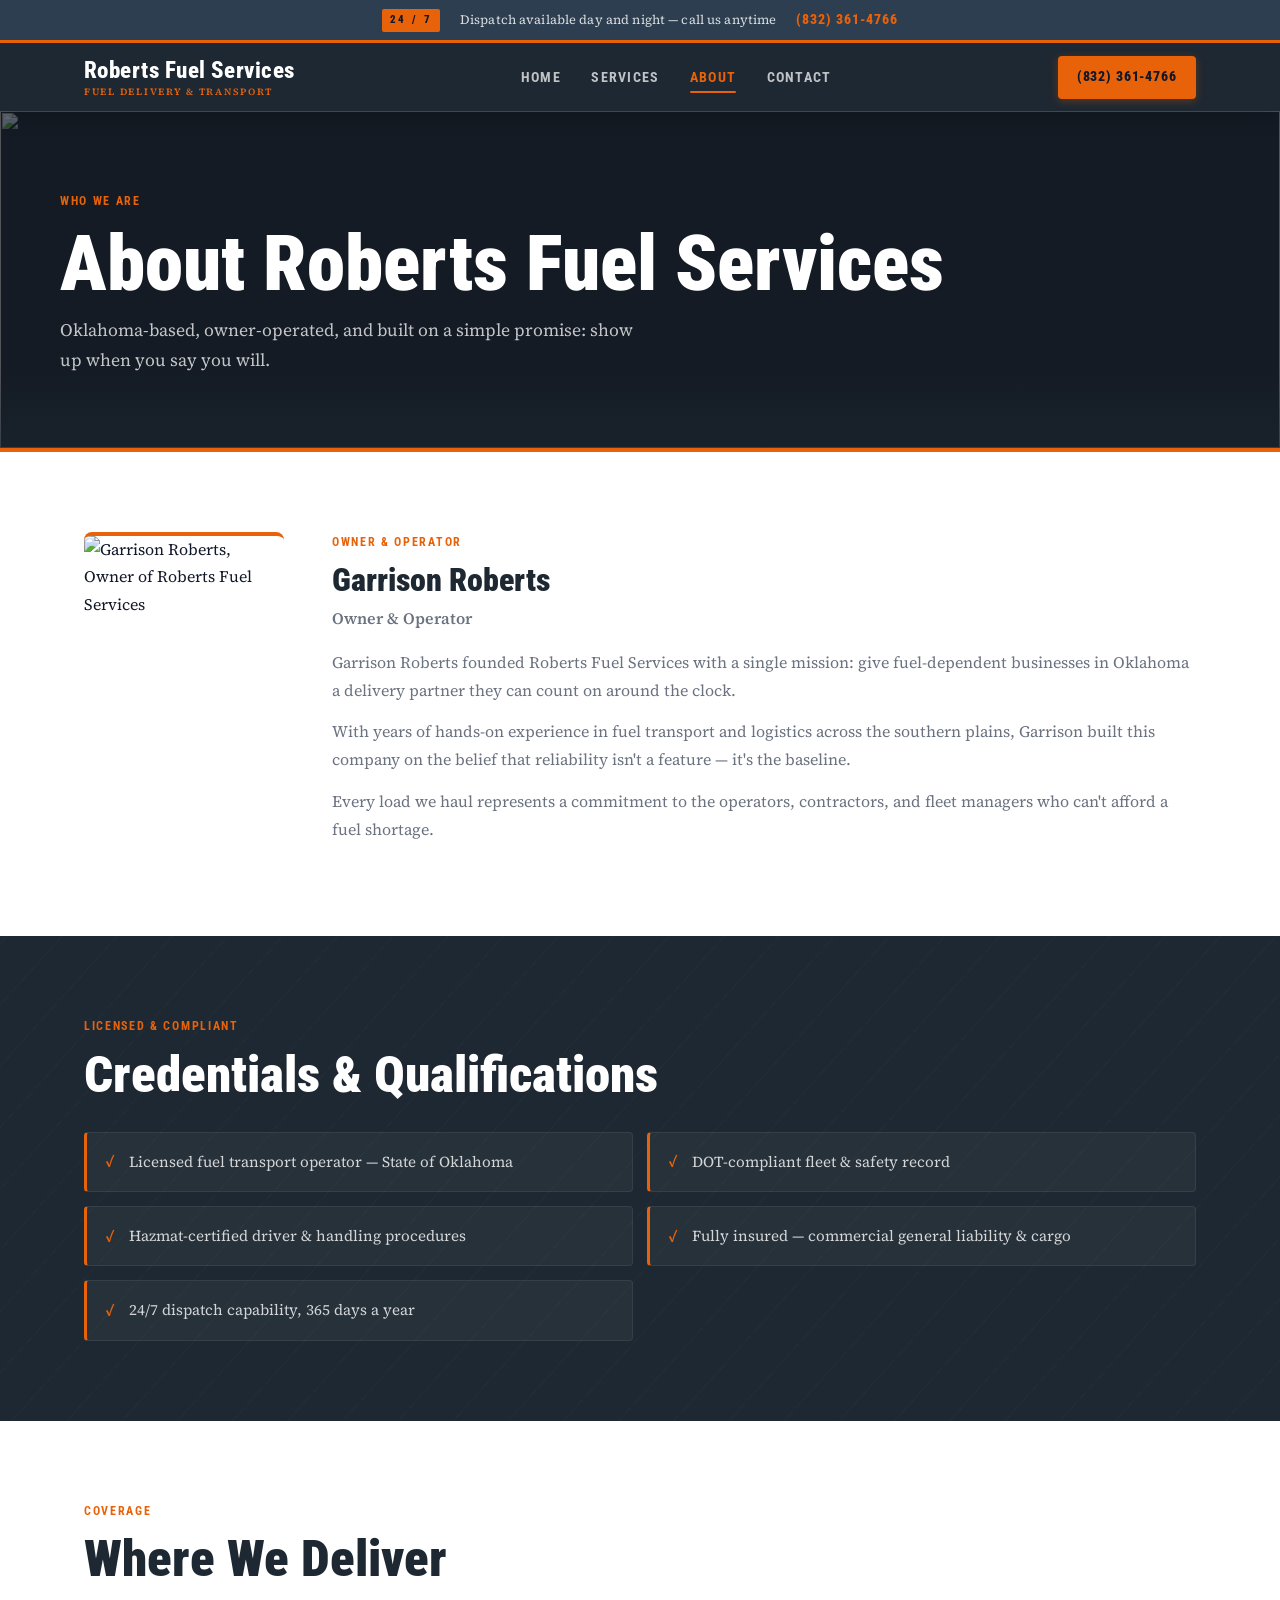
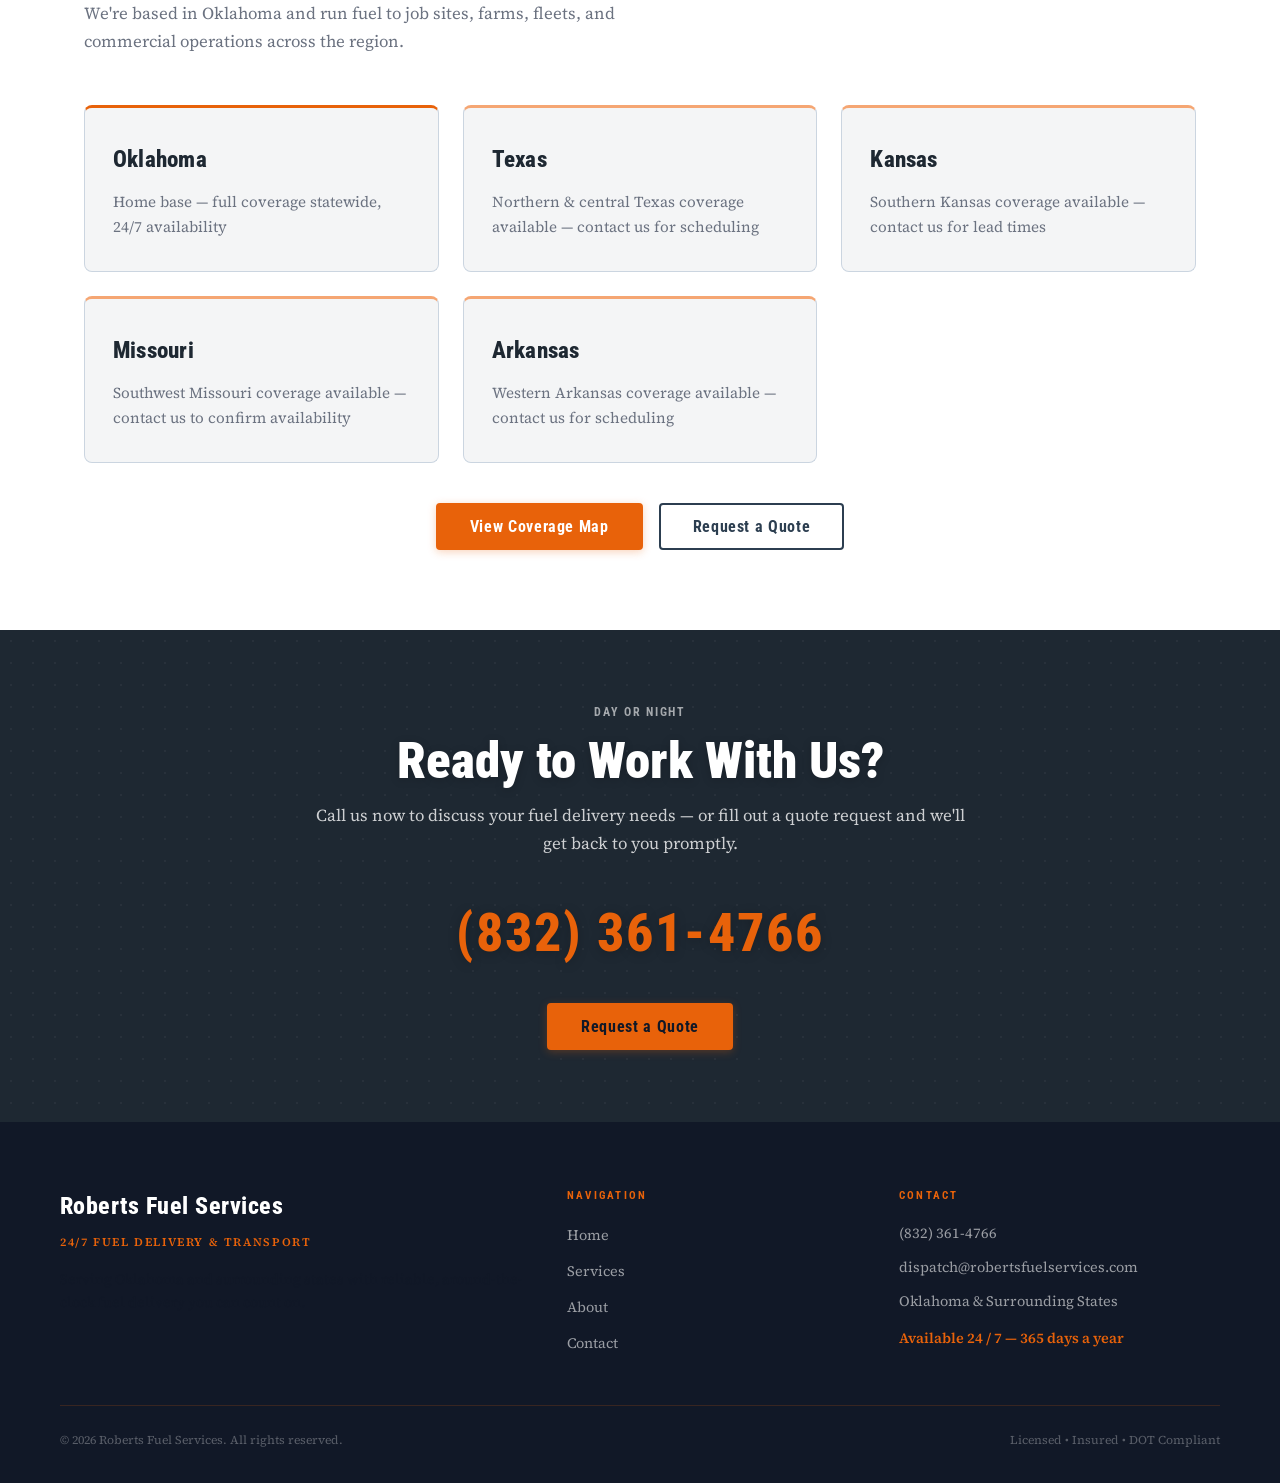
==== commit bf1e165e: "fix: hero photo crops and overlay tuning - Services hero: swap to fuel tanker on highway photo; obje" ====
--- a/about.html
+++ b/about.html
@@ -29,6 +29,7 @@
         alt=""
         aria-hidden="true"
         loading="eager"
+        style="object-position: center 25%;"
       />
       <div class="page-hero__overlay" aria-hidden="true"></div>
       <div class="page-hero__inner">
--- a/style.css
+++ b/style.css
@@ -516,7 +516,7 @@
 .hero__overlay {
   position: absolute;
   inset: 0;
-  background: rgba(30, 40, 50, 0.72);
+  background: rgba(15, 20, 28, 0.62);
   z-index: 1;
 }
 
@@ -945,7 +945,7 @@
 .page-hero__overlay {
   position: absolute;
   inset: 0;
-  background: rgba(30, 40, 50, 0.72);
+  background: rgba(15, 20, 28, 0.62);
   z-index: 1;
 }
 
@@ -1494,6 +1494,115 @@
 }
 
 /* ============================================================
+   COVERAGE MAP SCROLL WRAPPER
+   ============================================================ */
+
+.map-scroll-wrap {
+  overflow-x: auto;
+  -webkit-overflow-scrolling: touch;
+}
+
+.map-mobile-hint {
+  display: none;
+  font-size: 0.82rem;
+  color: var(--text-muted);
+  text-align: center;
+  margin-top: 0.75rem;
+  font-style: italic;
+}
+
+/* ============================================================
+   MOBILE  ≤ 639px
+   ============================================================ */
+
+@media (max-width: 639px) {
+
+  /* Section padding */
+  :root      { --section-pad: 2.5rem 1.25rem; }
+  .container { padding: 0 1rem; }
+  .cta-band  { padding: 3rem 1.25rem; }
+  .footer    { padding: 2rem 1.25rem 0; }
+
+  /* Typography */
+  h1           { font-size: 2.2rem; }
+  .hero__sub   { font-size: 1rem; }
+  .page-hero p { font-size: 0.95rem; }
+
+  /* Availability bar — center when it wraps */
+  .avail-bar__inner { justify-content: center; }
+  .avail-bar__text  { font-size: 0.73rem; }
+  .avail-bar__phone { font-size: 0.82rem; }
+
+  /* Hero */
+  .page-hero   { padding: 2rem 1.25rem; }
+  .hero__inner { padding: 2.5rem 1.25rem 3rem; }
+  .hero__ctas  { flex-direction: column; }
+  .hero__ctas .btn { width: 100%; }
+
+  /* Buttons — universal min tap target; solo CTAs full-width */
+  .btn           { min-height: 48px; }
+  .cta-band .btn { display: block; width: 100%; max-width: 340px; margin-left: auto; margin-right: auto; }
+
+  /* Service cards */
+  .card { padding: 1.5rem 1.25rem; }
+
+  /* Footer — compact single-column with border dividers */
+  .footer__grid         { gap: 0; padding-bottom: 0; border-bottom: none; }
+  .footer__grid > *     { padding: 1.1rem 0; }
+  .footer__grid > * + * { border-top: 1px solid rgba(255,255,255,0.08); }
+
+  /* Brand — tight name+tagline, hide body copy on mobile */
+  .footer__brand-name { font-size: 1.7rem; }
+  .footer__brand-tag  { margin-bottom: 0; }
+  .footer__brand-desc { display: none; }
+
+  /* Nav — 2×2 grid, tighter links */
+  .footer__links    { display: grid; grid-template-columns: 1fr 1fr; row-gap: 0.3rem; }
+  .footer__links li { margin-bottom: 0; }
+
+  /* Contact — phone tappable and orange, email wraps cleanly */
+  .footer__contact-item--phone a {
+    color: var(--orange) !important;
+    font-size: 1.1rem;
+    font-weight: 700;
+  }
+  .footer__contact-item a { overflow-wrap: break-word; word-break: break-all; }
+
+  /* Bottom bar — centered, padded for browser chrome */
+  .footer__bottom {
+    flex-direction: column;
+    align-items: center;
+    text-align: center;
+    gap: 0.35rem;
+    border-top: 1px solid rgba(255,255,255,0.08);
+    padding: 1rem 0;
+  }
+
+  /* Contact form — full-width inputs with adequate tap height */
+  .form-group input,
+  .form-group select,
+  .form-group textarea { min-height: 48px; }
+
+  /* Coverage map — horizontal scroll on small screens */
+  .map-scroll-wrap              { margin: 0 -1rem; }
+  .map-scroll-wrap .map-wrapper { min-width: 500px; }
+  .map-mobile-hint              { display: block; }
+}
+
+/* ============================================================
+   MOBILE LAYOUT REFLOW  ≤ 767px
+   ============================================================ */
+
+@media (max-width: 767px) {
+  /* About page photo — center above bio instead of left-floating */
+  .about-owner__photo {
+    width: 100%;
+    max-width: 220px;
+    margin: 0 auto;
+  }
+}
+
+/* ============================================================
    PRINT
    ============================================================ */
 
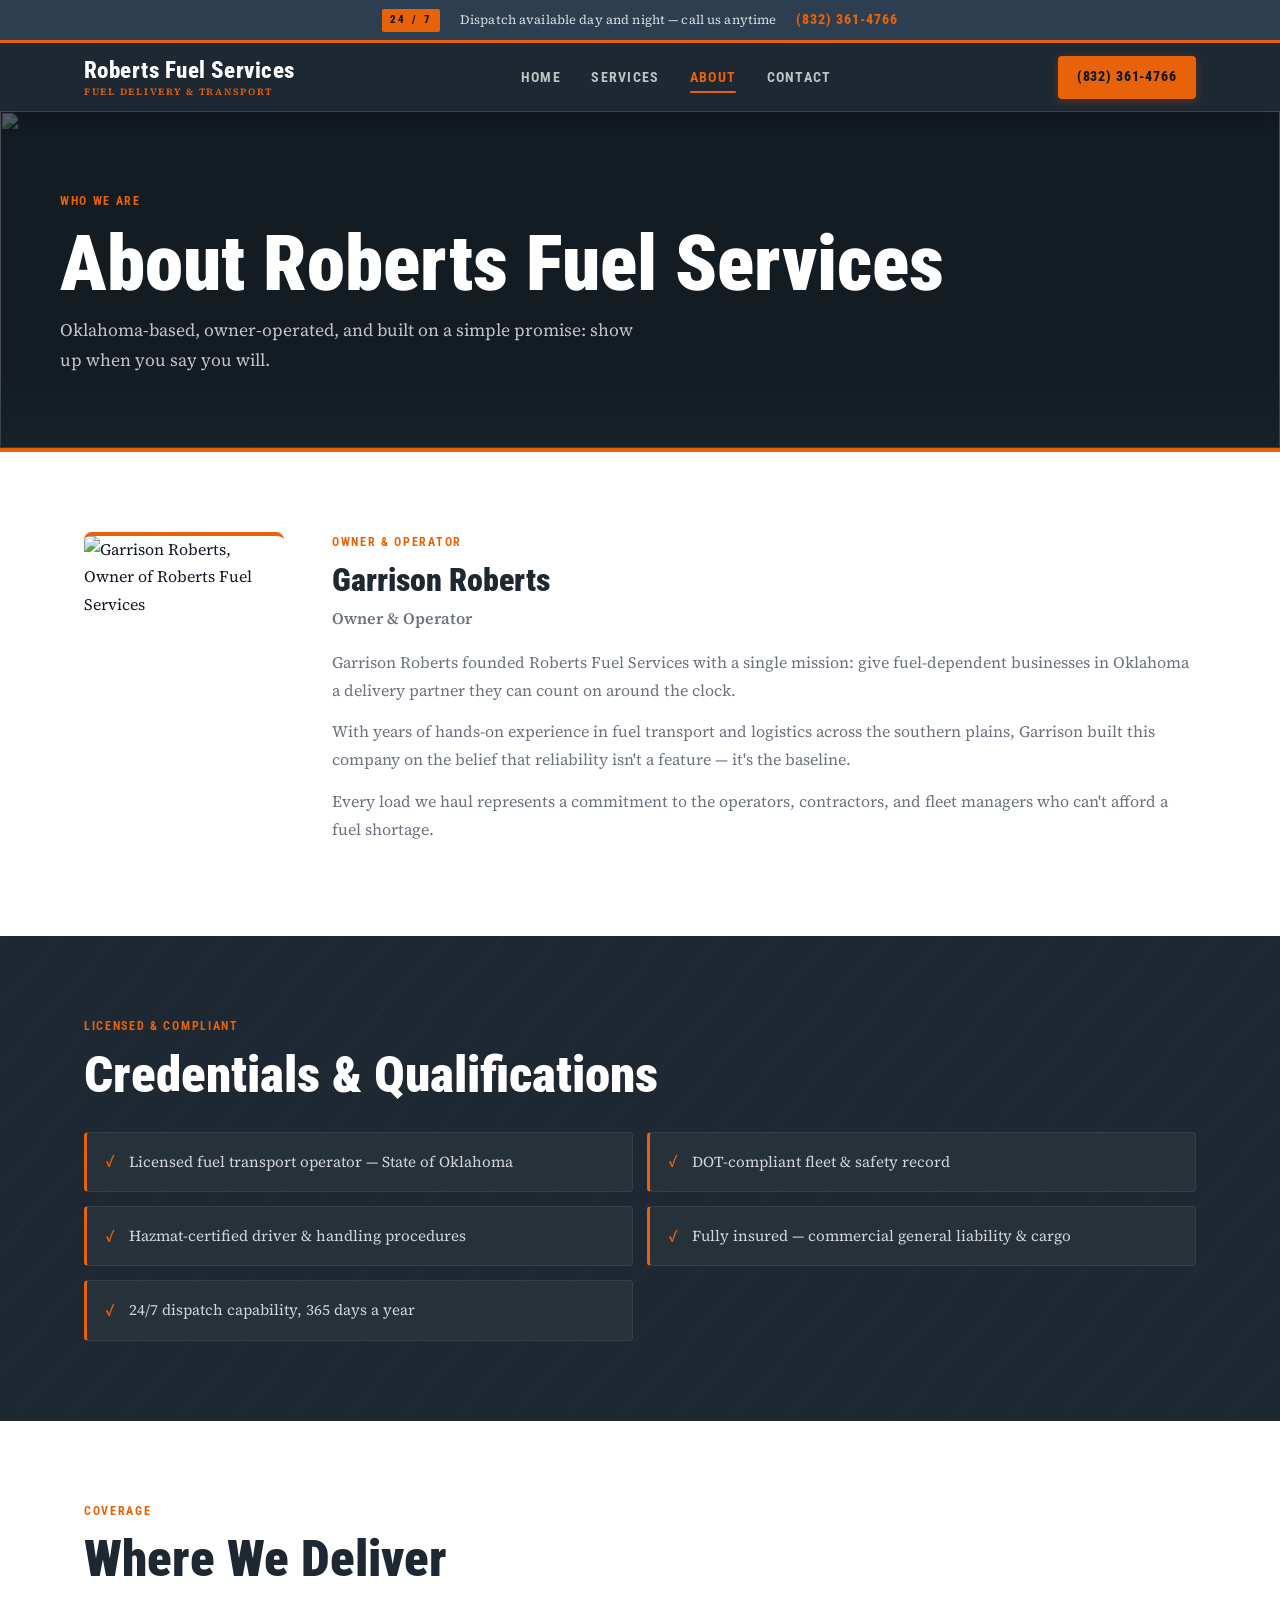
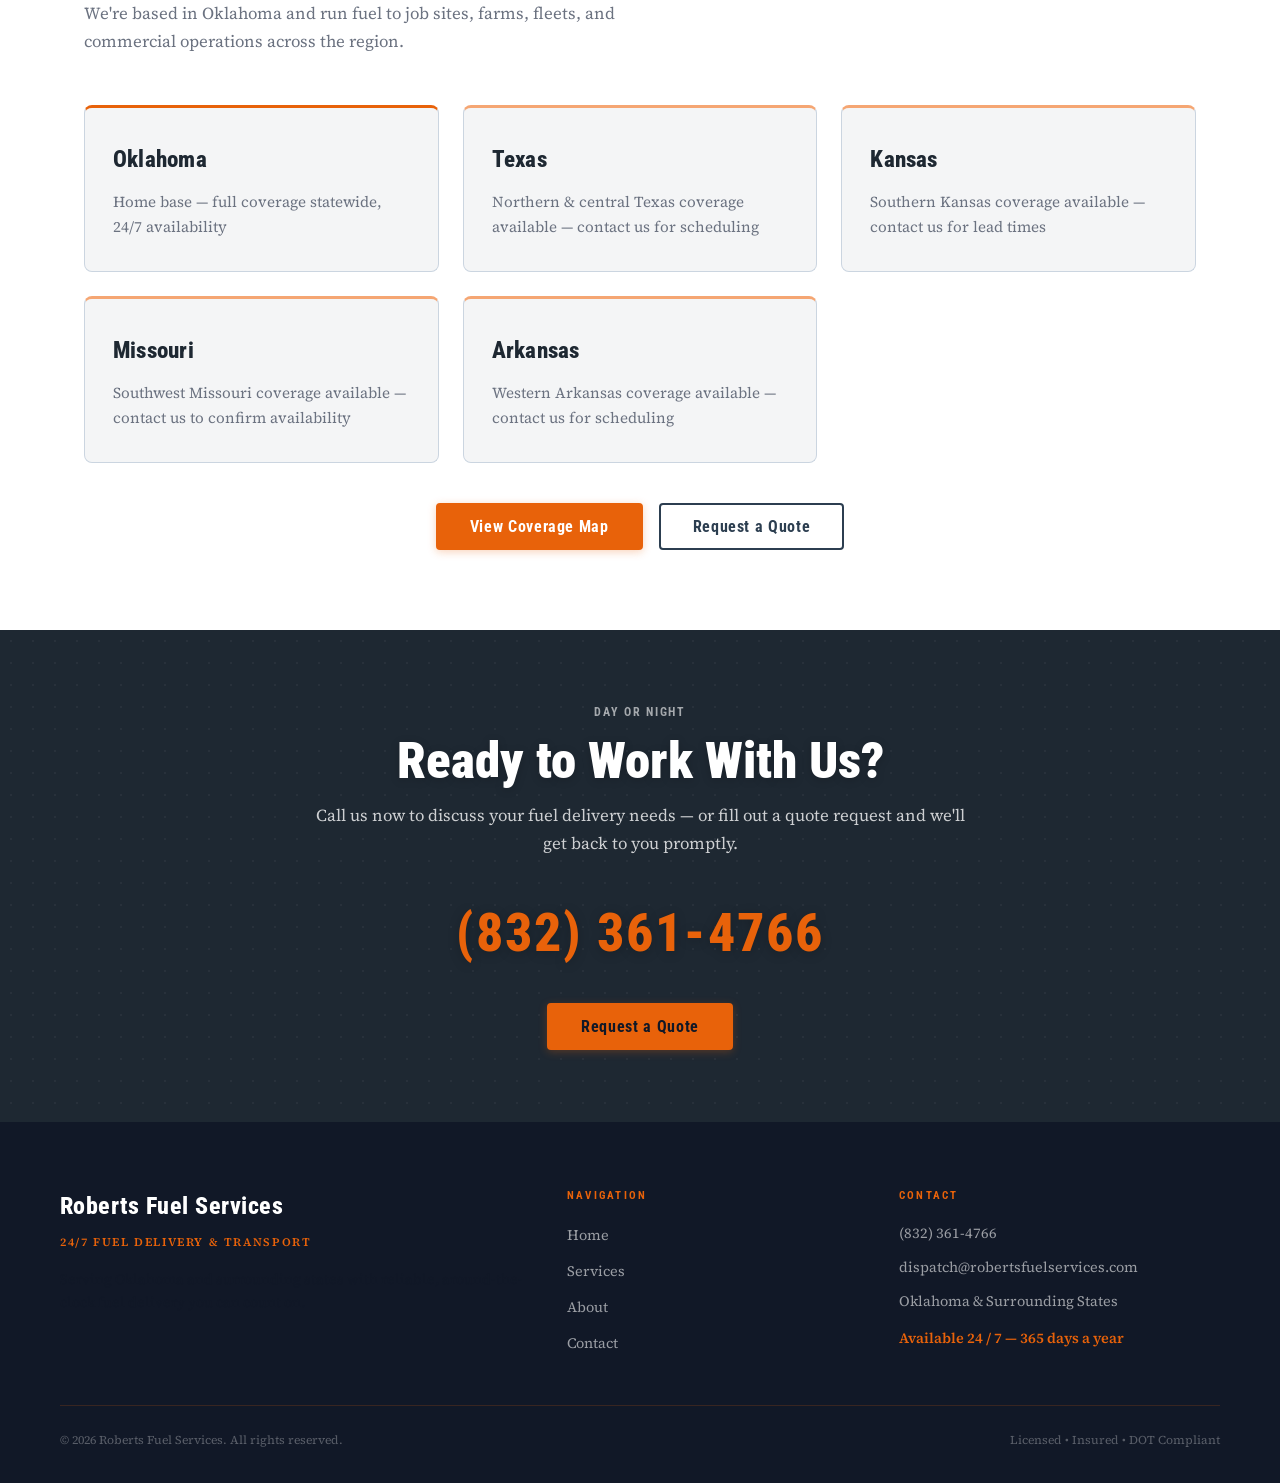
==== commit 9f3320a0: "fix: replace about and contact hero photos About: swap blurry bokeh sunset for oil field aerial (pho" ====
--- a/about.html
+++ b/about.html
@@ -25,11 +25,11 @@
     <section class="page-hero" aria-label="Page header">
       <img
         class="page-hero__bg"
-        src="https://images.unsplash.com/photo-1707494102150-3f7c7ca7d2b9?auto=format&fit=crop&w=1920&q=80"
+        src="https://images.unsplash.com/photo-1545259742-a9d4b776f0f1?auto=format&fit=crop&w=1600&q=80"
         alt=""
         aria-hidden="true"
         loading="eager"
-        style="object-position: center 25%;"
+        style="object-position: center 50%;"
       />
       <div class="page-hero__overlay" aria-hidden="true"></div>
       <div class="page-hero__inner">
--- a/style.css
+++ b/style.css
@@ -516,7 +516,7 @@
 .hero__overlay {
   position: absolute;
   inset: 0;
-  background: rgba(15, 20, 28, 0.62);
+  background: rgba(15, 20, 28, 0.65);
   z-index: 1;
 }
 
@@ -945,7 +945,7 @@
 .page-hero__overlay {
   position: absolute;
   inset: 0;
-  background: rgba(15, 20, 28, 0.62);
+  background: rgba(15, 20, 28, 0.65);
   z-index: 1;
 }
 
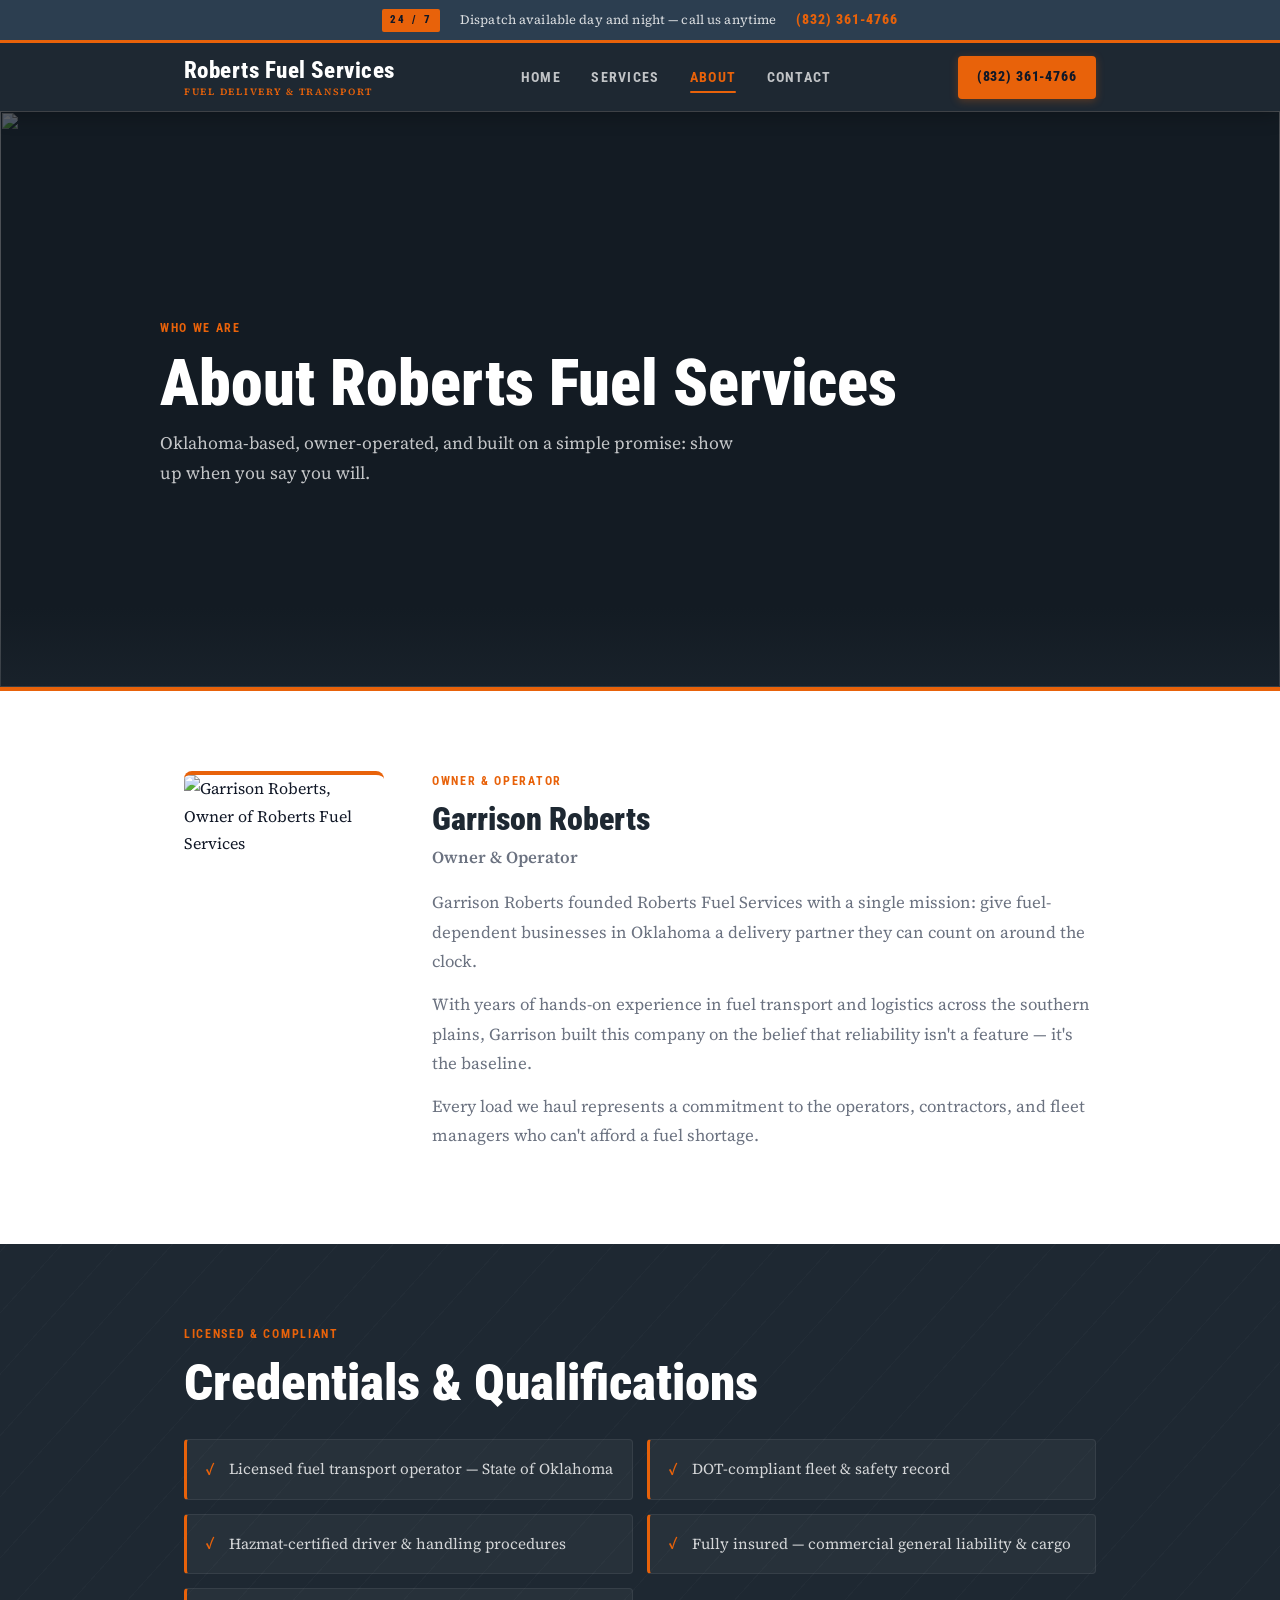
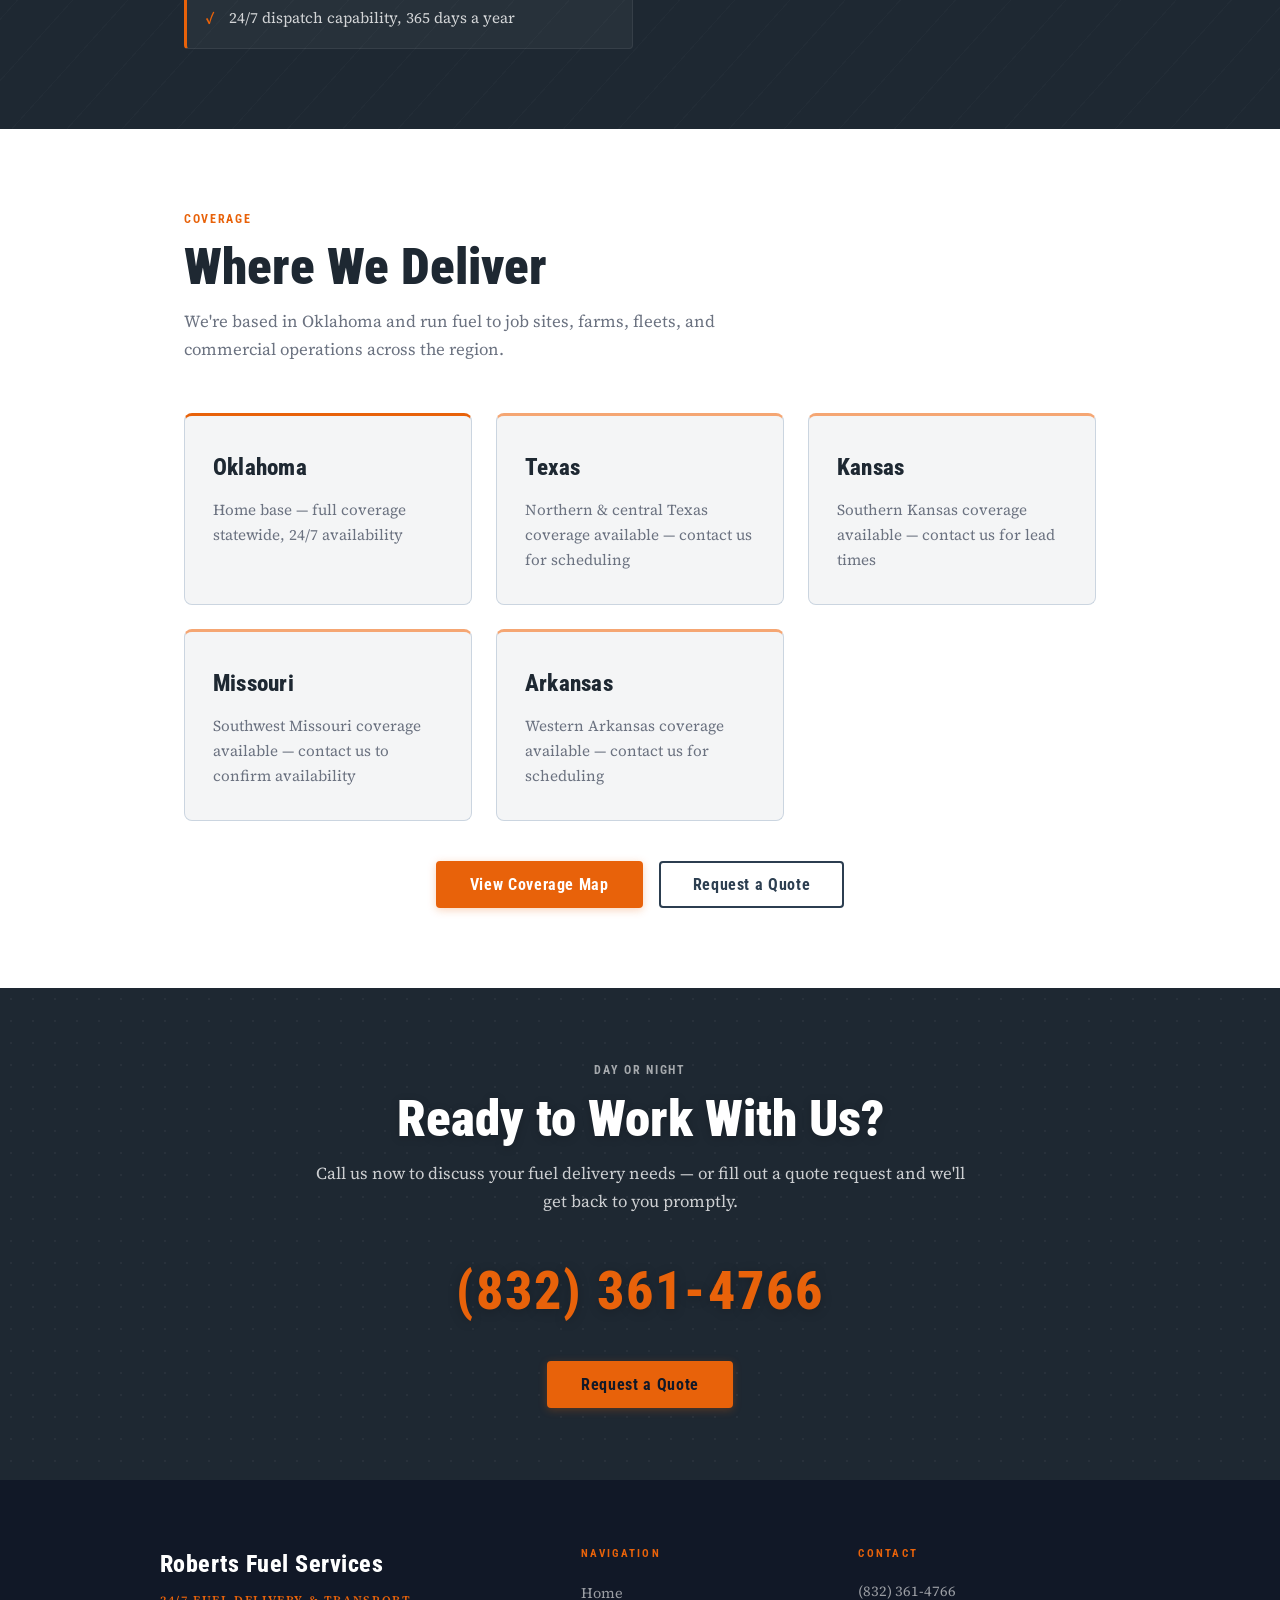
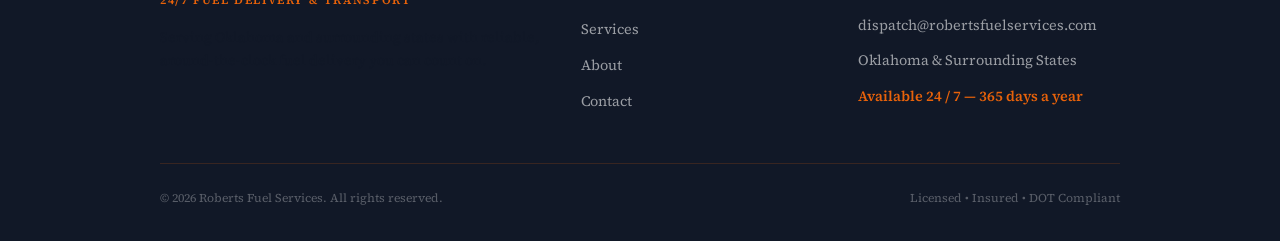
==== commit 72378530: "fix: about hero photo photo-1545259742 was failing to load (broken Unsplash asset). Replaced with ph" ====
--- a/about.html
+++ b/about.html
@@ -25,11 +25,11 @@
     <section class="page-hero" aria-label="Page header">
       <img
         class="page-hero__bg"
-        src="https://images.unsplash.com/photo-1545259742-a9d4b776f0f1?auto=format&fit=crop&w=1600&q=80"
+        src="https://images.unsplash.com/photo-1586528116311-ad8dd3c8310d?auto=format&fit=crop&w=1600&q=80"
         alt=""
         aria-hidden="true"
         loading="eager"
-        style="object-position: center 50%;"
+        style="object-position: center 40%;"
       />
       <div class="page-hero__overlay" aria-hidden="true"></div>
       <div class="page-hero__inner">
--- a/style.css
+++ b/style.css
@@ -59,7 +59,7 @@
   --shadow-md: 0 4px 20px rgba(0,0,0,0.11);
   --shadow-lg: 0 12px 40px rgba(0,0,0,0.15);
 
-  --max-width:   1160px;
+  --max-width:   960px;
   --section-pad: 5rem 1.5rem;
   --nav-height:  68px;
 }
@@ -97,7 +97,7 @@
   letter-spacing: 0;
 }
 
-h1 { font-size: clamp(2.6rem, 6.5vw, 4.8rem); }
+h1 { font-size: clamp(2.2rem, 5vw, 5rem); }
 h2 { font-size: clamp(2rem, 4.5vw, 3.2rem); }
 h3 { font-size: clamp(1.5rem, 3vw, 2rem); }
 h4 { font-size: 1.25rem; }
@@ -164,6 +164,7 @@
 /* Section header block */
 .section-header {
   margin-bottom: 3rem;
+  max-width: 680px;
 }
 
 .section-header h2 {
@@ -827,6 +828,25 @@
   transform: scale(1.01);
 }
 
+/* Two-column CTA band variant (index.html) */
+@media (min-width: 900px) {
+  .cta-band--split .cta-band__inner {
+    max-width: var(--max-width);
+    display: grid;
+    grid-template-columns: 1fr 1fr;
+    gap: 3rem;
+    align-items: center;
+    text-align: left;
+  }
+  .cta-band--split .cta-band__right {
+    display: flex;
+    flex-direction: column;
+    align-items: flex-end;
+    gap: 1.25rem;
+  }
+  .cta-band--split .cta-band__phone { margin-bottom: 0; }
+}
+
 /* ============================================================
    CONTACT TEASER (home page)
    ============================================================ */
@@ -929,6 +949,10 @@
   align-items: center;
 }
 
+@media (min-width: 768px) {
+  .page-hero { min-height: 580px; }
+}
+
 /* Full-bleed background photo */
 .page-hero__bg {
   position: absolute;
@@ -1009,6 +1033,7 @@
 @media (min-width: 768px) {
   .service-block { grid-template-columns: 1fr 1fr; }
   .service-block--reverse .service-block__visual { order: -1; }
+  .service-block__visual { min-height: 420px; }
 }
 
 .service-block__visual {
@@ -1187,6 +1212,7 @@
 .about-owner h3 { color: var(--slate-dark); margin-bottom: 0.35rem; }
 
 .about-owner__bio p {
+  font-size: 1.05rem;
   color: var(--text-muted);
   margin-bottom: 1rem;
   line-height: 1.75;
@@ -1274,7 +1300,7 @@
 }
 
 @media (min-width: 900px) {
-  .contact-layout { grid-template-columns: 1fr 1.65fr; }
+  .contact-layout { grid-template-columns: 1fr 1fr; }
 }
 
 /* Tip / note box (contact page) */
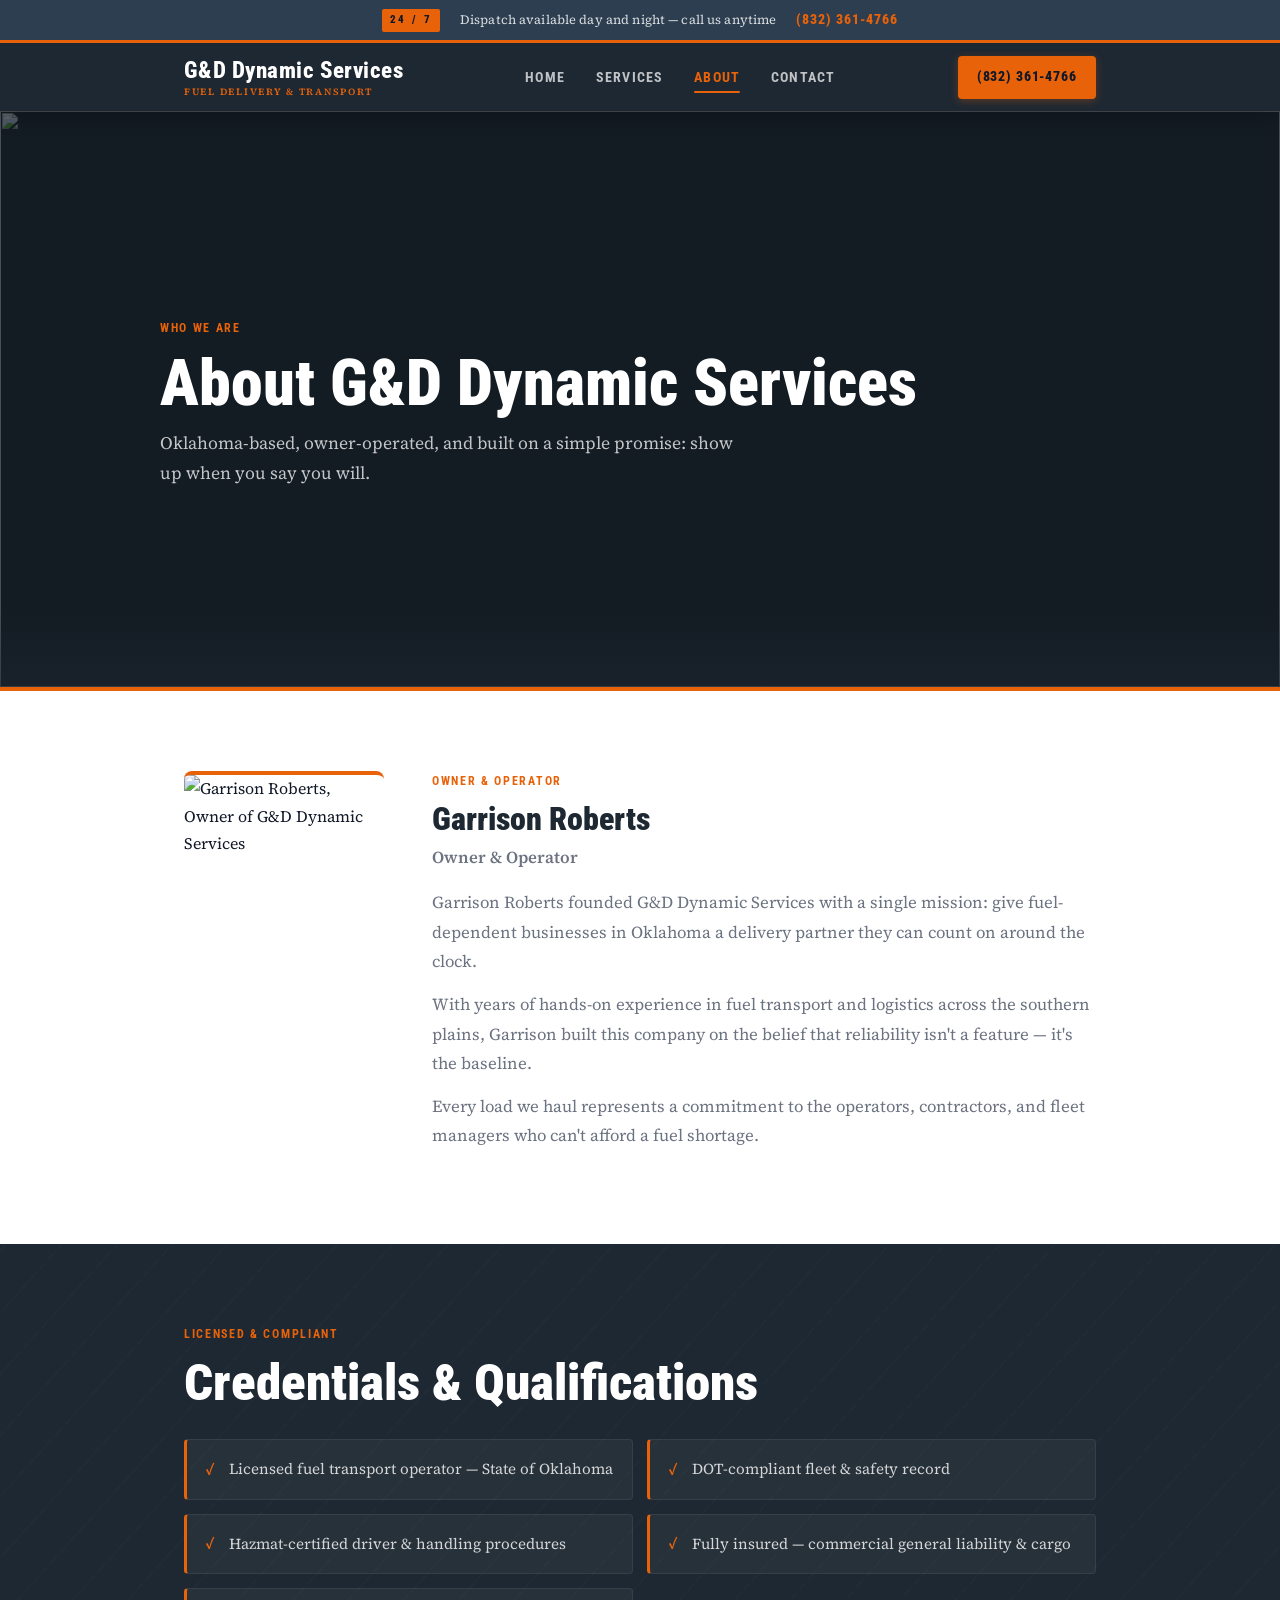
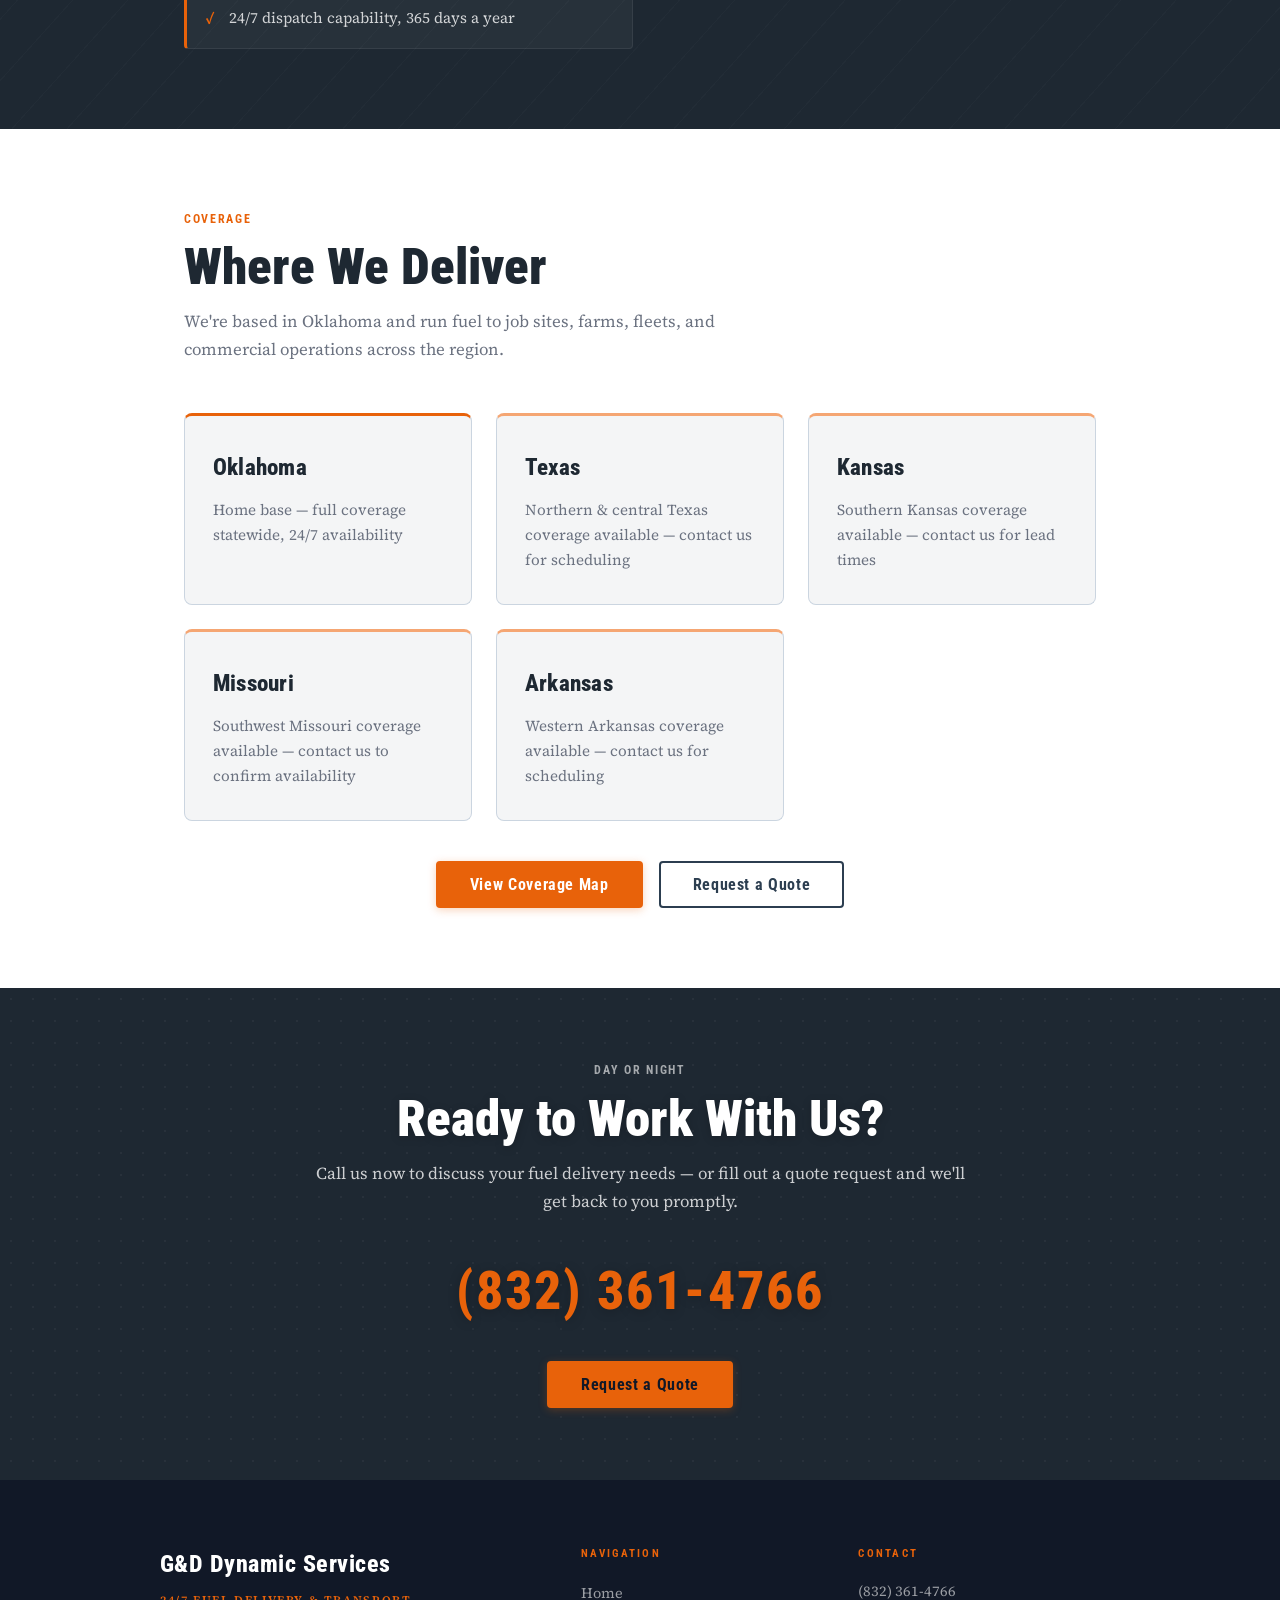
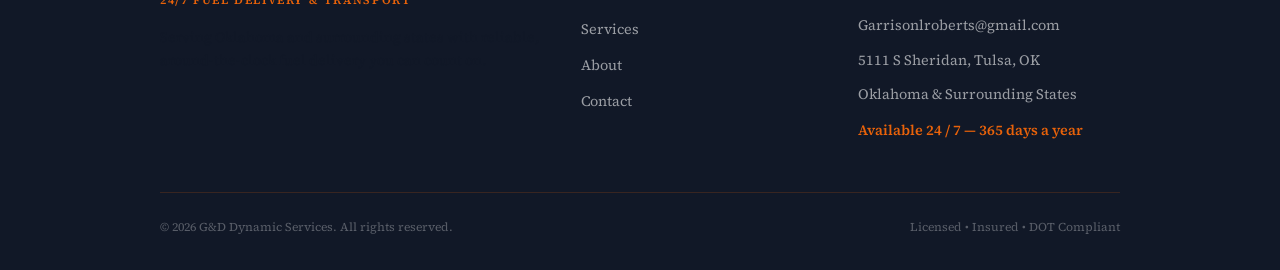
==== commit 276f9b91: "rebrand: Roberts Fuel Services → G&D Dynamic Services - businessName, email (Garrisonlroberts@gmail." ====
--- a/about.html
+++ b/about.html
@@ -3,8 +3,8 @@
 <head>
   <meta charset="UTF-8" />
   <meta name="viewport" content="width=device-width, initial-scale=1.0" />
-  <meta name="description" content="About Roberts Fuel Services — meet owner Garrison Roberts and learn about our experience, credentials, and commitment to reliable fuel delivery." />
-  <title>About | Roberts Fuel Services</title>
+  <meta name="description" content="About G&amp;D Dynamic Services — meet owner Garrison Roberts and learn about our experience, credentials, and commitment to reliable fuel delivery." />
+  <title>About | G&amp;D Dynamic Services</title>
 
   <link rel="preconnect" href="https://fonts.googleapis.com" />
   <link rel="preconnect" href="https://fonts.gstatic.com" crossorigin />
@@ -34,7 +34,7 @@
       <div class="page-hero__overlay" aria-hidden="true"></div>
       <div class="page-hero__inner">
         <span class="eyebrow">Who We Are</span>
-        <h1>About Roberts Fuel Services</h1>
+        <h1 id="about-title"><!-- injected from config.js --></h1>
         <p>Oklahoma-based, owner-operated, and built on a simple promise: show up when you say you will.</p>
       </div>
     </section>
@@ -49,8 +49,9 @@
           <!-- Owner headshot -->
           <div class="about-owner__photo">
             <img
+              id="owner-photo"
               src="https://images.unsplash.com/photo-1560250097-0b93528c311a?auto=format&fit=crop&w=400&q=80"
-              alt="Garrison Roberts, Owner of Roberts Fuel Services"
+              alt=""
               loading="lazy"
               width="200"
               height="260"
@@ -128,6 +129,11 @@
 
     const cfg = window.SITE_CONFIG;
 
+    // Page title + owner photo alt — business name from config
+    document.getElementById("about-title").textContent = "About " + cfg.businessName;
+    document.getElementById("owner-photo").alt =
+      cfg.ownerName + ", Owner of " + cfg.businessName;
+
     // Phone CTA
     const ap = document.getElementById("about-phone");
     ap.href        = "tel:" + cfg.phoneRaw;
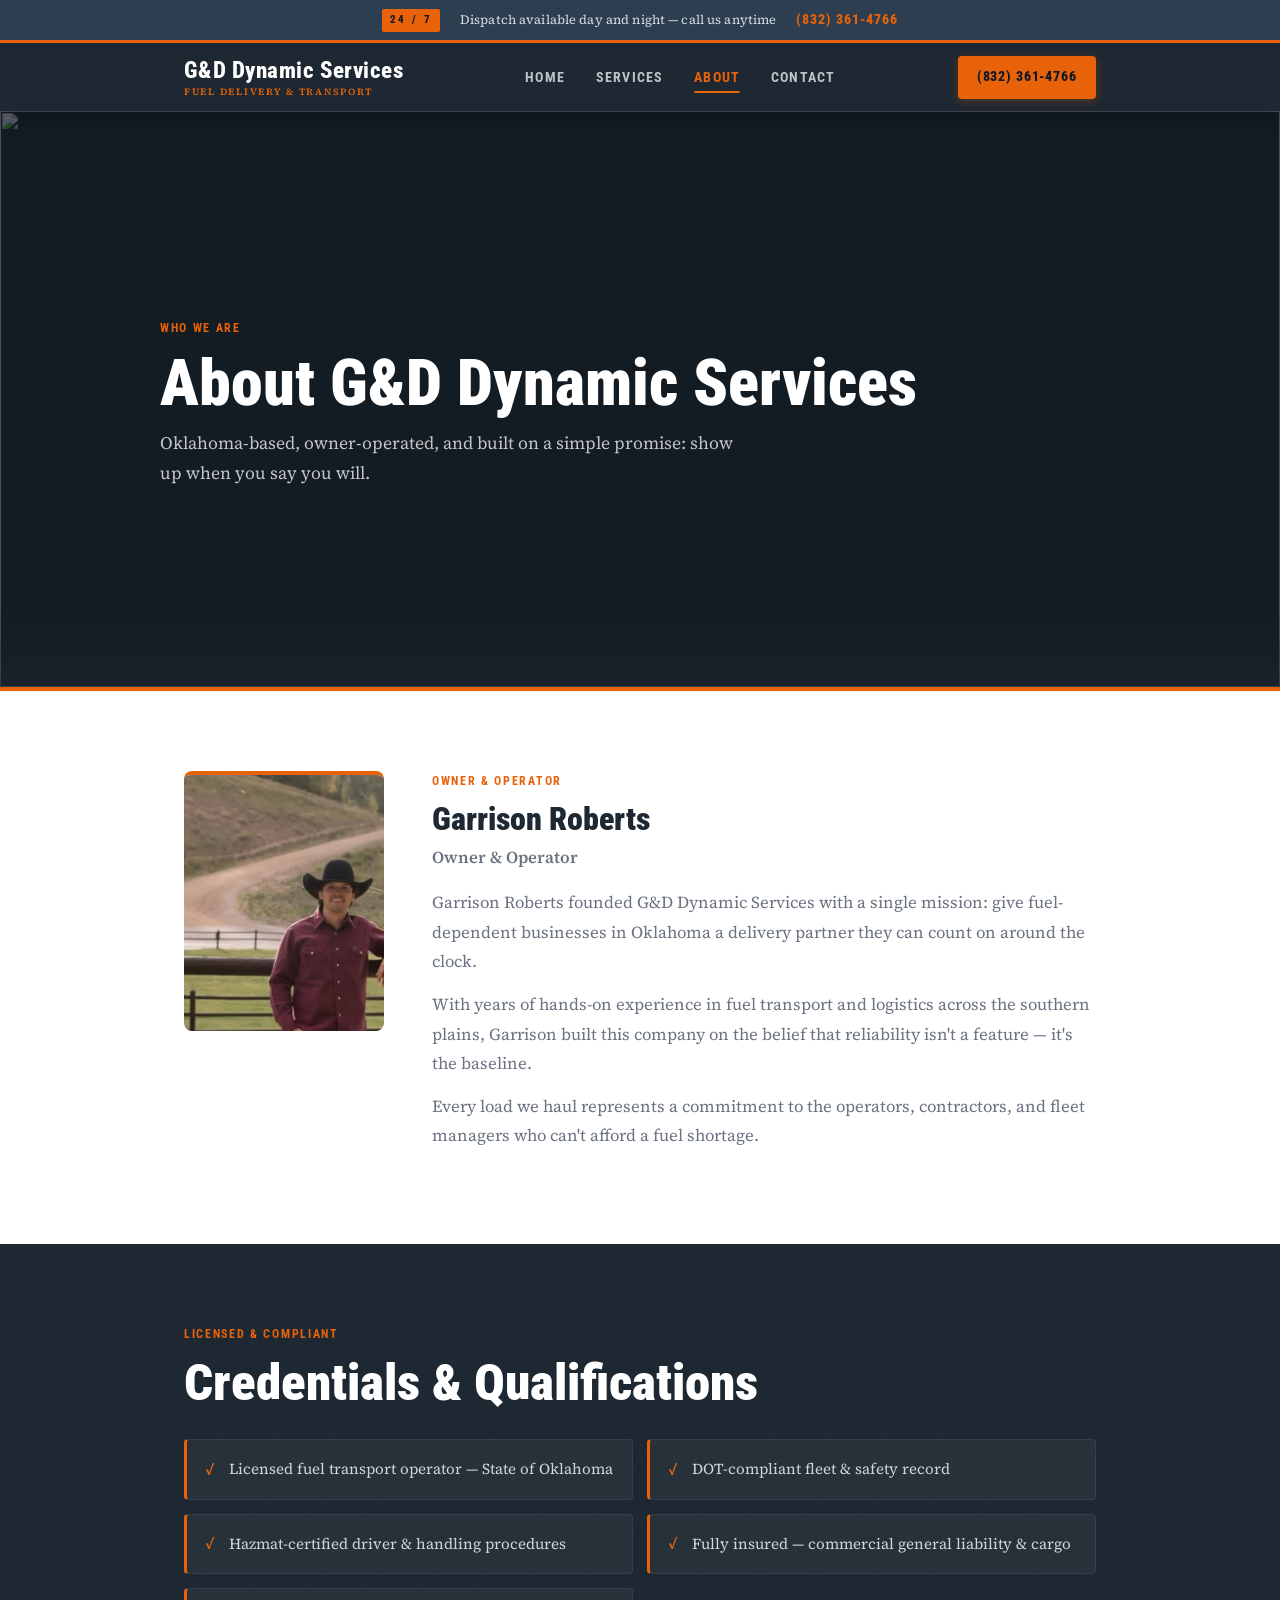
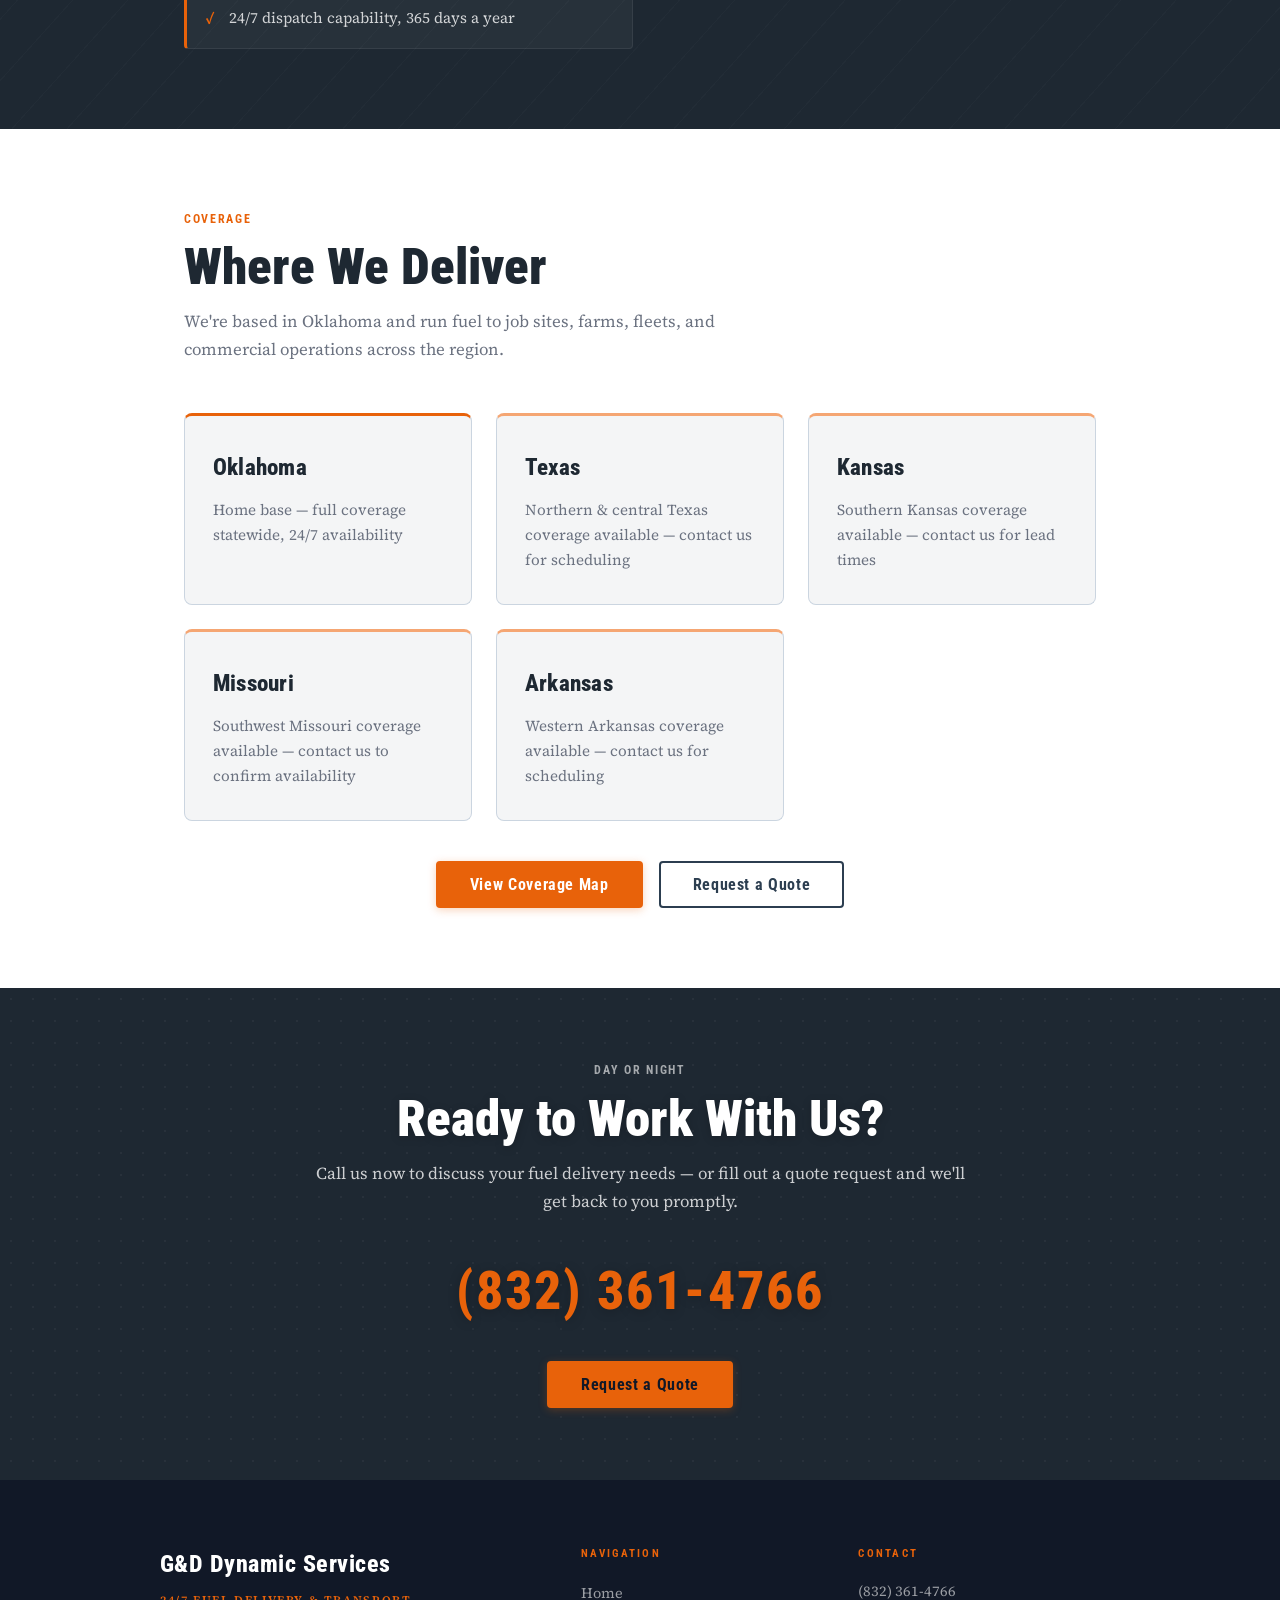
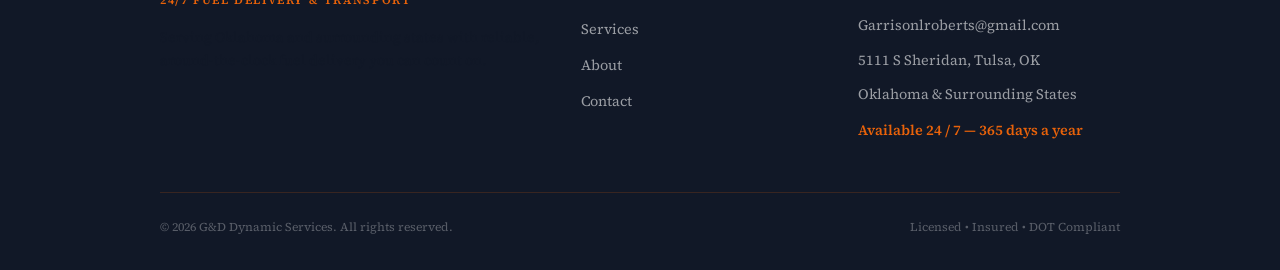
==== commit 76dd0f5a: "feat: replace stock hero/headshot images with real business photos Swap generic Unsplash imagery for" ====
--- a/about.html
+++ b/about.html
@@ -50,8 +50,8 @@
           <div class="about-owner__photo">
             <img
               id="owner-photo"
-              src="https://images.unsplash.com/photo-1560250097-0b93528c311a?auto=format&fit=crop&w=400&q=80"
-              alt=""
+              src="owner-headshot.jpg"
+              alt="Garrison Roberts, owner and operator of G&amp;D Dynamic Services"
               loading="lazy"
               width="200"
               height="260"
--- a/style.css
+++ b/style.css
@@ -1632,6 +1632,148 @@
    PRINT
    ============================================================ */
 
+/* ============================================================
+   REVIEWS — "WHAT OUR PARTNERS SAY" CAROUSEL (home page)
+   ============================================================ */
+
+.reviews {
+  background: var(--off-white);
+  border-top: 1px solid var(--border);
+}
+
+.reviews-carousel {
+  display: flex;
+  align-items: stretch;
+  gap: 0.75rem;
+  margin-top: 2.5rem;
+}
+
+/* Scroll-snap track */
+.reviews-track {
+  display: flex;
+  gap: 1.25rem;
+  overflow-x: auto;
+  scroll-snap-type: x mandatory;
+  -webkit-overflow-scrolling: touch;
+  scrollbar-width: none;            /* Firefox */
+  padding: 0.5rem 0.25rem 1.25rem;  /* room for card hover shadow */
+  flex: 1;
+  min-width: 0;
+}
+.reviews-track::-webkit-scrollbar { display: none; }
+
+.reviews-track:focus-visible {
+  outline: 2px solid var(--orange);
+  outline-offset: 4px;
+  border-radius: var(--radius);
+}
+
+/* Review card */
+.review-card {
+  flex: 0 0 85%;
+  max-width: 420px;
+  scroll-snap-align: start;
+  background: var(--white);
+  border: 1px solid var(--border);
+  border-top: 3px solid var(--orange);
+  border-radius: var(--radius-md);
+  padding: 1.75rem 1.5rem 1.5rem;
+  box-shadow: var(--shadow-sm);
+  display: flex;
+  flex-direction: column;
+  transition: box-shadow 0.22s ease, transform 0.22s ease;
+}
+
+.review-card:hover {
+  box-shadow: var(--shadow-md);
+  transform: translateY(-3px);
+}
+
+.review-card__stars {
+  font-size: 1.05rem;
+  letter-spacing: 0.15em;
+  margin-bottom: 0.9rem;
+  line-height: 1;
+}
+
+.review-card__star         { color: var(--border); }
+.review-card__star--filled { color: var(--orange); }
+
+.review-card__quote {
+  font-family: var(--font-body);
+  font-size: 0.98rem;
+  line-height: 1.7;
+  color: var(--text-dark);
+  margin: 0 0 1.25rem;
+  flex: 1;
+}
+
+.review-card__meta {
+  display: flex;
+  flex-direction: column;
+  gap: 0.15rem;
+  border-top: 1px solid var(--surface);
+  padding-top: 0.9rem;
+}
+
+.review-card__name {
+  font-family: var(--font-display);
+  font-weight: 800;
+  font-size: 1.05rem;
+  letter-spacing: 0.02em;
+  color: var(--slate-dark);
+}
+
+.review-card__company {
+  font-size: 0.85rem;
+  color: var(--text-muted);
+}
+
+/* Arrow buttons — desktop only */
+.reviews-nav {
+  flex: 0 0 auto;
+  align-self: center;
+  width: 46px;
+  height: 46px;
+  border-radius: 50%;
+  border: 1px solid var(--border);
+  background: var(--white);
+  color: var(--slate-mid);
+  display: none;
+  align-items: center;
+  justify-content: center;
+  cursor: pointer;
+  box-shadow: var(--shadow-sm);
+  transition: color 0.18s ease, border-color 0.18s ease, box-shadow 0.18s ease, opacity 0.18s ease;
+}
+
+.reviews-nav:hover:not(:disabled) {
+  color: var(--orange);
+  border-color: var(--orange);
+  box-shadow: var(--shadow-md);
+}
+
+.reviews-nav:focus-visible {
+  outline: 2px solid var(--orange);
+  outline-offset: 2px;
+}
+
+.reviews-nav:disabled {
+  opacity: 0.35;
+  cursor: default;
+}
+
+@media (min-width: 768px) {
+  .reviews-nav  { display: flex; }
+  .review-card  { flex-basis: calc(50% - 0.625rem); }
+}
+
+@media (prefers-reduced-motion: reduce) {
+  .reviews-track { scroll-behavior: auto; }
+  .review-card,
+  .review-card:hover { transition: none; transform: none; }
+}
+
 @media print {
   .nav, .avail-bar, .nav__mobile, .cta-band { display: none; }
   body { background: white; }
